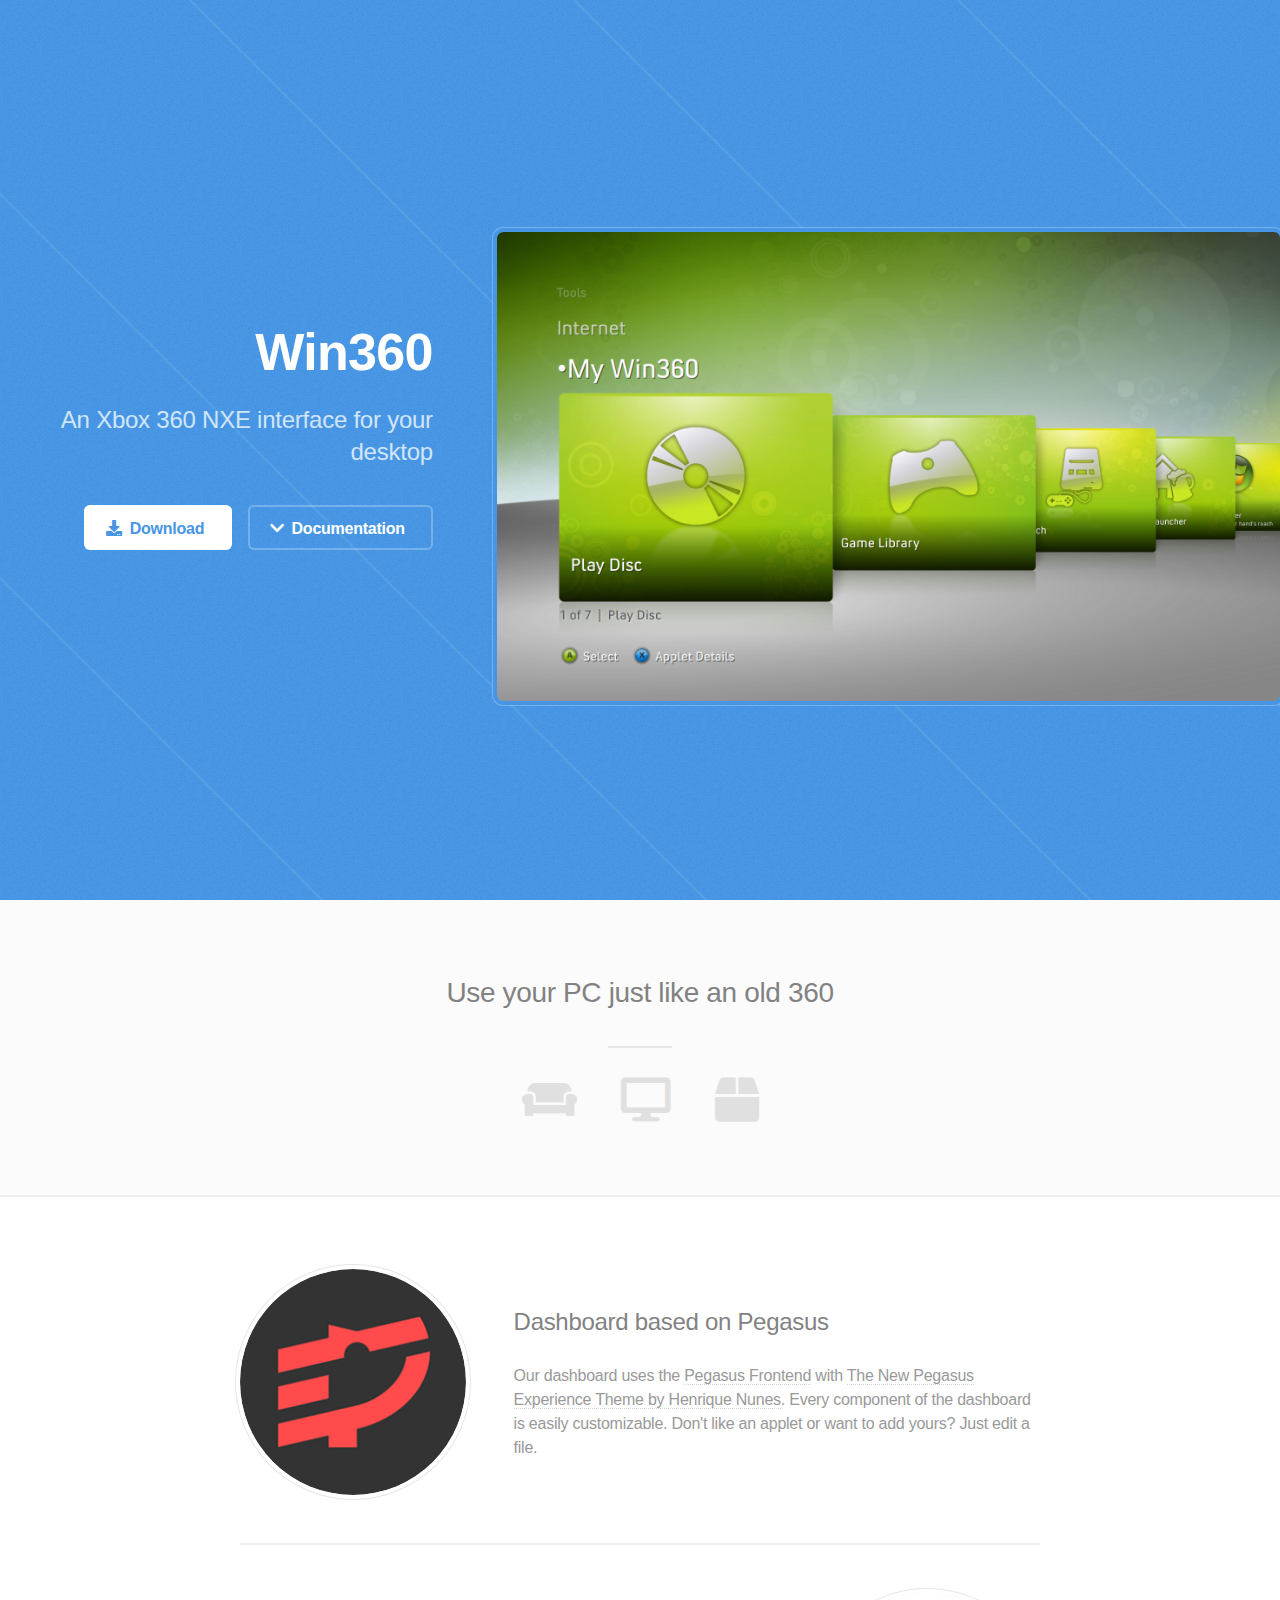
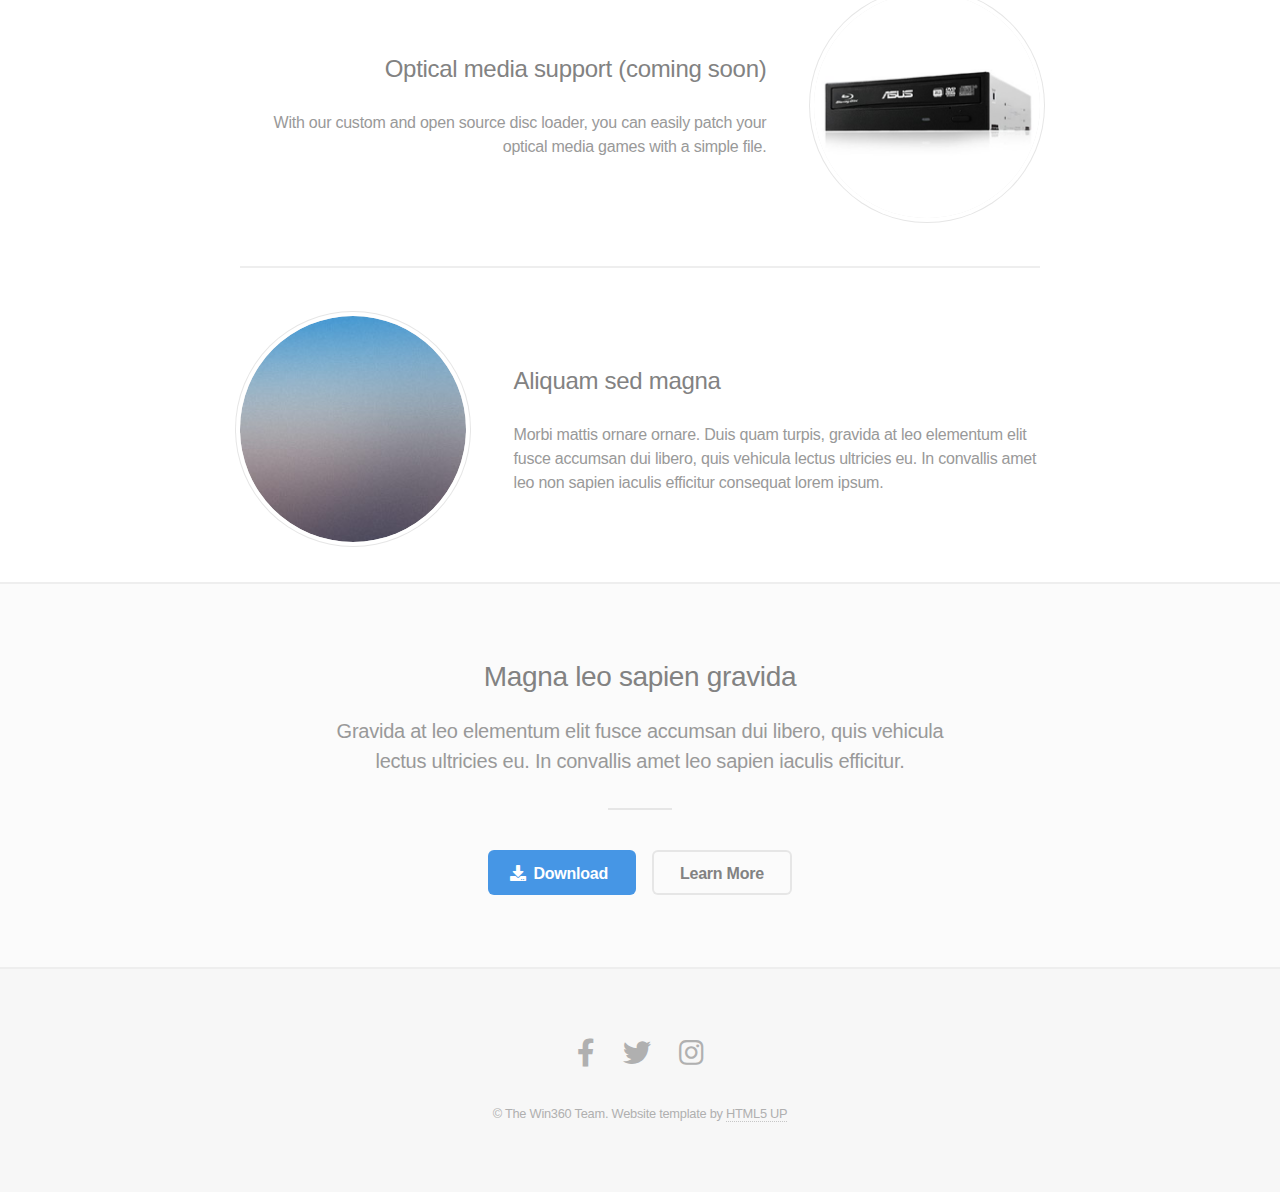
==== index.html @ 59a5fa30 "first mega-commit" ====
<!DOCTYPE HTML>
<!--
	Fractal by HTML5 UP
	html5up.net | @ajlkn
	Free for personal and commercial use under the CCA 3.0 license (html5up.net/license)
-->
<html>
	<head>
		<title>Win360</title>
		<meta charset="utf-8" />
		<meta name="viewport" content="width=device-width, initial-scale=1, user-scalable=no" />
		<link rel="stylesheet" href="assets/css/main.css" />
		<noscript><link rel="stylesheet" href="assets/css/noscript.css" /></noscript>
	</head>
	<body class="is-preload">

		<!-- Header -->
			<header id="header">
				<div class="content">
					<h1><a href="#">Win360</a></h1>
					<p>An Xbox 360 NXE interface for your desktop</p>
					<ul class="actions">
						<li><a href="#" class="button primary icon solid fa-download">Download</a></li>
						<li><a href="#one" class="button icon solid fa-chevron-down scrolly">Documentation</a></li>
					</ul>
				</div>
				<div class="image"><div class="inner"><img src="images/dash.png" alt="NXE Dashboard" height="469" /></div></div>
			</header>

		<!-- One -->
			<section id="one" class="wrapper style2 special">
				<header class="major">
					<h2>Use your PC just like an old 360</h2>
				</header>
				<ul class="icons major">
					<li><span class="icon solid fa-couch"><span class="label">On your living room</span></span></li>
					<li><span class="icon solid fa-desktop"><span class="label">On your desk setup</span></span></li>
					<li><span class="icon solid fa-box"><span class="label">On your projects</span></span></li>
				</ul>
			</section>

		<!-- Two -->
			<section id="two" class="wrapper">
				<div class="inner alt">
					<section class="spotlight">
						<div class="image"><img src="images/pegasus.png" alt="The Pegasus Frontend logo" /></div>
						<div class="content">
							<h3>Dashboard based on Pegasus</h3>
							<p>Our dashboard uses the <a href="https://pegasus-frontend.org/" target="_blank">Pegasus Frontend</a> with <a href="https://github.com/riquenunes/pegasus-theme-npe" target="_blank">The New Pegasus Experience Theme by Henrique Nunes</a>. Every component of the dashboard is easily customizable. Don't like an applet or want to add yours? Just edit a file.</p>
						</div>
					</section>
					<section class="spotlight">
						<div class="image"><img src="images/shit.png" alt="" /></div>
						<div class="content">
							<h3>Optical media support (coming soon)</h3>
							<p>With our custom and open source disc loader, you can easily patch your optical media games with a simple file.</p>
						</div>
					</section>
					<section class="spotlight">
						<div class="image"><img src="images/pic03.jpg" alt="" /></div>
						<div class="content">
							<h3>Aliquam sed magna</h3>
							<p>Morbi mattis ornare ornare. Duis quam turpis, gravida at leo elementum elit fusce accumsan dui libero, quis vehicula lectus ultricies eu. In convallis amet leo non sapien iaculis efficitur consequat lorem ipsum.</p>
						</div>
					</section>
					<!--
					<section class="special">
						<ul class="icons labeled">
							<li><span class="icon solid fa-camera-retro"><span class="label">Ipsum lorem accumsan</span></span></li>
							<li><span class="icon solid fa-sync"><span class="label">Sed vehicula elementum</span></span></li>
							<li><span class="icon solid fa-cloud"><span class="label">Elit fusce consequat</span></span></li>
							<li><span class="icon solid fa-code"><span class="label">Lorem nullam tempus</span></span></li>
							<li><span class="icon solid fa-desktop"><span class="label">Adipiscing amet sapien</span></span></li>
						</ul>
					</section>
					-->
				</div>
			</section>

		<!-- Three -->
			<section id="three" class="wrapper style2 special">
				<header class="major">
					<h2>Magna leo sapien gravida</h2>
					<p>Gravida at leo elementum elit fusce accumsan dui libero, quis vehicula<br />
					lectus ultricies eu. In convallis amet leo sapien iaculis efficitur.</p>
				</header>
				<ul class="actions special">
					<li><a href="#" class="button primary icon solid fa-download">Download</a></li>
					<li><a href="#" class="button">Learn More</a></li>
				</ul>
			</section>

		<!-- Four -->
		<!--
			<section id="four" class="wrapper">
				<div class="inner">

					<header class="major">
						<h2>Elements</h2>
					</header>

					<section>
						<h4>Text</h4>
						<p>This is <b>bold</b> and this is <strong>strong</strong>. This is <i>italic</i> and this is <em>emphasized</em>.
						This is <sup>superscript</sup> text and this is <sub>subscript</sub> text.
						This is <u>underlined</u> and this is code: <code>for (;;) { ... }</code>. Finally, <a href="#">this is a link</a>.</p>
						<hr />
						<header>
							<h4>Heading with a Subtitle</h4>
							<p>Lorem ipsum dolor sit amet nullam id egestas urna aliquam</p>
						</header>
						<p>Nunc lacinia ante nunc ac lobortis. Interdum adipiscing gravida odio porttitor sem non mi integer non faucibus ornare mi ut ante amet placerat aliquet. Volutpat eu sed ante lacinia sapien lorem accumsan varius montes viverra nibh in adipiscing blandit tempus accumsan.</p>
						<header>
							<h5>Heading with a Subtitle</h5>
							<p>Lorem ipsum dolor sit amet nullam id egestas urna aliquam</p>
						</header>
						<p>Nunc lacinia ante nunc ac lobortis. Interdum adipiscing gravida odio porttitor sem non mi integer non faucibus ornare mi ut ante amet placerat aliquet. Volutpat eu sed ante lacinia sapien lorem accumsan varius montes viverra nibh in adipiscing blandit tempus accumsan.</p>
						<hr />
						<h2>Heading Level 2</h2>
						<h3>Heading Level 3</h3>
						<h4>Heading Level 4</h4>
						<h5>Heading Level 5</h5>
						<h6>Heading Level 6</h6>
						<hr />
						<h5>Blockquote</h5>
						<blockquote>Fringilla nisl. Donec accumsan interdum nisi, quis tincidunt felis sagittis eget tempus euismod. Vestibulum ante ipsum primis in faucibus vestibulum. Blandit adipiscing eu felis iaculis volutpat ac adipiscing accumsan faucibus. Vestibulum ante ipsum primis in faucibus lorem ipsum dolor sit amet nullam adipiscing eu felis.</blockquote>
						<h5>Preformatted</h5>
						<pre><code>i = 0;

while (!deck.isInOrder()) {
  print 'Iteration ' + i;
  deck.shuffle();
  i++;
}

print 'It took ' + i + ' iterations to sort the deck.';</code></pre>
					</section>

					<section>
						<h4>Lists</h4>
						<div class="row">
							<div class="col-6 col-12-medium">
								<h5>Unordered</h5>
								<ul>
									<li>Dolor pulvinar etiam.</li>
									<li>Sagittis adipiscing.</li>
									<li>Felis enim feugiat.</li>
								</ul>
								<h5>Alternate</h5>
								<ul class="alt">
									<li>Dolor pulvinar etiam.</li>
									<li>Sagittis adipiscing.</li>
									<li>Felis enim feugiat.</li>
								</ul>
							</div>
							<div class="col-6 col-12-medium">
								<h5>Ordered</h5>
								<ol>
									<li>Dolor pulvinar etiam.</li>
									<li>Etiam vel felis viverra.</li>
									<li>Felis enim feugiat.</li>
									<li>Dolor pulvinar etiam.</li>
									<li>Etiam vel felis lorem.</li>
									<li>Felis enim et feugiat.</li>
								</ol>
								<h5>Icons</h5>
								<ul class="icons">
									<li><a href="#" class="icon brands fa-twitter"><span class="label">Twitter</span></a></li>
									<li><a href="#" class="icon brands fa-facebook-f"><span class="label">Facebook</span></a></li>
									<li><a href="#" class="icon brands fa-instagram"><span class="label">Instagram</span></a></li>
									<li><a href="#" class="icon brands fa-github"><span class="label">Github</span></a></li>
								</ul>
							</div>
						</div>
						<h5>Actions</h5>
						<div class="row">
							<div class="col-6 col-12-medium">
								<ul class="actions">
									<li><a href="#" class="button primary">Default</a></li>
									<li><a href="#" class="button">Default</a></li>
								</ul>
								<ul class="actions small">
									<li><a href="#" class="button primary small">Small</a></li>
									<li><a href="#" class="button small">Small</a></li>
								</ul>
								<ul class="actions stacked">
									<li><a href="#" class="button primary">Default</a></li>
									<li><a href="#" class="button">Default</a></li>
								</ul>
								<ul class="actions stacked">
									<li><a href="#" class="button primary small">Small</a></li>
									<li><a href="#" class="button small">Small</a></li>
								</ul>
							</div>
							<div class="col-6 col-12-medium">
								<ul class="actions stacked">
									<li><a href="#" class="button primary fit">Default</a></li>
									<li><a href="#" class="button fit">Default</a></li>
								</ul>
								<ul class="actions stacked">
									<li><a href="#" class="button primary small fit">Small</a></li>
									<li><a href="#" class="button small fit">Small</a></li>
								</ul>
							</div>
						</div>
					</section>

					<section>
						<h4>Table</h4>
						<h5>Default</h5>
						<div class="table-wrapper">
							<table>
								<thead>
									<tr>
										<th>Name</th>
										<th>Description</th>
										<th>Price</th>
									</tr>
								</thead>
								<tbody>
									<tr>
										<td>Item One</td>
										<td>Ante turpis integer aliquet porttitor.</td>
										<td>29.99</td>
									</tr>
									<tr>
										<td>Item Two</td>
										<td>Vis ac commodo adipiscing arcu aliquet.</td>
										<td>19.99</td>
									</tr>
									<tr>
										<td>Item Three</td>
										<td> Morbi faucibus arcu accumsan lorem.</td>
										<td>29.99</td>
									</tr>
									<tr>
										<td>Item Four</td>
										<td>Vitae integer tempus condimentum.</td>
										<td>19.99</td>
									</tr>
									<tr>
										<td>Item Five</td>
										<td>Ante turpis integer aliquet porttitor.</td>
										<td>29.99</td>
									</tr>
								</tbody>
								<tfoot>
									<tr>
										<td colspan="2"></td>
										<td>100.00</td>
									</tr>
								</tfoot>
							</table>
						</div>

						<h5>Alternate</h5>
						<div class="table-wrapper">
							<table class="alt">
								<thead>
									<tr>
										<th>Name</th>
										<th>Description</th>
										<th>Price</th>
									</tr>
								</thead>
								<tbody>
									<tr>
										<td>Item One</td>
										<td>Ante turpis integer aliquet porttitor.</td>
										<td>29.99</td>
									</tr>
									<tr>
										<td>Item Two</td>
										<td>Vis ac commodo adipiscing arcu aliquet.</td>
										<td>19.99</td>
									</tr>
									<tr>
										<td>Item Three</td>
										<td> Morbi faucibus arcu accumsan lorem.</td>
										<td>29.99</td>
									</tr>
									<tr>
										<td>Item Four</td>
										<td>Vitae integer tempus condimentum.</td>
										<td>19.99</td>
									</tr>
									<tr>
										<td>Item Five</td>
										<td>Ante turpis integer aliquet porttitor.</td>
										<td>29.99</td>
									</tr>
								</tbody>
								<tfoot>
									<tr>
										<td colspan="2"></td>
										<td>100.00</td>
									</tr>
								</tfoot>
							</table>
						</div>
					</section>

					<section>
						<h4>Buttons</h4>
						<ul class="actions">
							<li><a href="#" class="button primary">Primary</a></li>
							<li><a href="#" class="button">Default</a></li>
						</ul>
						<ul class="actions">
							<li><a href="#" class="button large">Large</a></li>
							<li><a href="#" class="button">Default</a></li>
							<li><a href="#" class="button small">Small</a></li>
						</ul>
						<ul class="actions fit">
							<li><a href="#" class="button fit">Fit</a></li>
							<li><a href="#" class="button primary fit">Fit</a></li>
							<li><a href="#" class="button fit">Fit</a></li>
						</ul>
						<ul class="actions fit small">
							<li><a href="#" class="button primary fit small">Fit + Small</a></li>
							<li><a href="#" class="button fit small">Fit + Small</a></li>
							<li><a href="#" class="button primary fit small">Fit + Small</a></li>
						</ul>
						<ul class="actions">
							<li><a href="#" class="button primary icon solid fa-download">Icon</a></li>
							<li><a href="#" class="button icon solid fa-download">Icon</a></li>
						</ul>
						<ul class="actions">
							<li><span class="button primary disabled">Disabled</span></li>
							<li><span class="button disabled">Disabled</span></li>
						</ul>
					</section>

					<section>
						<h4>Form</h4>
						<form method="post" action="#">
							<div class="row gtr-uniform">
								<div class="col-6 col-12-xsmall">
									<input type="text" name="demo-name" id="demo-name" value="" placeholder="Name" />
								</div>
								<div class="col-6 col-12-xsmall">
									<input type="email" name="demo-email" id="demo-email" value="" placeholder="Email" />
								</div>
								<div class="col-12">
									<select name="demo-category" id="demo-category">
										<option value="">- Category -</option>
										<option value="1">Manufacturing</option>
										<option value="1">Shipping</option>
										<option value="1">Administration</option>
										<option value="1">Human Resources</option>
									</select>
								</div>
								<div class="col-4 col-12-small">
									<input type="radio" id="demo-priority-low" name="demo-priority" checked>
									<label for="demo-priority-low">Low</label>
								</div>
								<div class="col-4 col-12-small">
									<input type="radio" id="demo-priority-normal" name="demo-priority">
									<label for="demo-priority-normal">Normal</label>
								</div>
								<div class="col-4 col-12-small">
									<input type="radio" id="demo-priority-high" name="demo-priority">
									<label for="demo-priority-high">High</label>
								</div>
								<div class="col-6 col-12-small">
									<input type="checkbox" id="demo-copy" name="demo-copy">
									<label for="demo-copy">Email me a copy</label>
								</div>
								<div class="col-6 col-12-small">
									<input type="checkbox" id="demo-human" name="demo-human" checked>
									<label for="demo-human">Not a robot</label>
								</div>
								<div class="col-12">
									<textarea name="demo-message" id="demo-message" placeholder="Enter your message" rows="6"></textarea>
								</div>
								<div class="col-12">
									<ul class="actions">
										<li><input type="submit" value="Send Message" class="primary" /></li>
										<li><input type="reset" value="Reset" /></li>
									</ul>
								</div>
							</div>
						</form>
					</section>

					<section>
						<h4>Image</h4>
						<h5>Fit</h5>
						<div class="box alt">
							<div class="row gtr-uniform">
								<div class="col-12"><span class="image fit"><img src="images/pic04.jpg" alt="" /></span></div>
								<div class="col-4"><span class="image fit"><img src="images/pic01.jpg" alt="" /></span></div>
								<div class="col-4"><span class="image fit"><img src="images/pic02.jpg" alt="" /></span></div>
								<div class="col-4"><span class="image fit"><img src="images/pic03.jpg" alt="" /></span></div>
								<div class="col-4"><span class="image fit"><img src="images/pic02.jpg" alt="" /></span></div>
								<div class="col-4"><span class="image fit"><img src="images/pic03.jpg" alt="" /></span></div>
								<div class="col-4"><span class="image fit"><img src="images/pic01.jpg" alt="" /></span></div>
								<div class="col-4"><span class="image fit"><img src="images/pic03.jpg" alt="" /></span></div>
								<div class="col-4"><span class="image fit"><img src="images/pic01.jpg" alt="" /></span></div>
								<div class="col-4"><span class="image fit"><img src="images/pic02.jpg" alt="" /></span></div>
							</div>
						</div>
						<h5>Left &amp; Right</h5>
						<p><span class="image left"><img src="images/pic05.jpg" alt="" /></span>Fringilla nisl. Donec accumsan interdum nisi, quis tincidunt felis sagittis eget. tempus euismod. Vestibulum ante ipsum primis in faucibus vestibulum. Blandit adipiscing eu felis iaculis volutpat ac adipiscing accumsan eu faucibus. Integer ac pellentesque praesent tincidunt felis sagittis eget. tempus euismod. Vestibulum ante ipsum primis in faucibus vestibulum. Blandit adipiscing eu felis iaculis volutpat ac adipiscing accumsan eu faucibus. Integer ac pellentesque praesent. Donec accumsan interdum nisi, quis tincidunt felis sagittis eget. tempus euismod. Vestibulum ante ipsum primis in faucibus vestibulum. Blandit adipiscing eu felis iaculis volutpat ac adipiscing accumsan eu faucibus. Integer ac pellentesque praesent tincidunt felis sagittis eget. tempus euismod. Vestibulum ante ipsum primis in faucibus vestibulum. Blandit adipiscing eu felis iaculis volutpat ac adipiscing accumsan eu faucibus. Integer ac pellentesque praesent. Blandit adipiscing eu felis iaculis volutpat ac adipiscing accumsan eu faucibus. Integer ac pellentesque praesent tincidunt felis sagittis eget. tempus euismod. Vestibulum ante ipsum primis in faucibus vestibulum. Blandit adipiscing eu felis iaculis volutpat ac adipiscing accumsan eu faucibus. Integer ac pellentesque praesent.</p>
						<p><span class="image right"><img src="images/pic05.jpg" alt="" /></span>Fringilla nisl. Donec accumsan interdum nisi, quis tincidunt felis sagittis eget. tempus euismod. Vestibulum ante ipsum primis in faucibus vestibulum. Blandit adipiscing eu felis iaculis volutpat ac adipiscing accumsan eu faucibus. Integer ac pellentesque praesent tincidunt felis sagittis eget. tempus euismod. Vestibulum ante ipsum primis in faucibus vestibulum. Blandit adipiscing eu felis iaculis volutpat ac adipiscing accumsan eu faucibus. Integer ac pellentesque praesent. Donec accumsan interdum nisi, quis tincidunt felis sagittis eget. tempus euismod. Vestibulum ante ipsum primis in faucibus vestibulum. Blandit adipiscing eu felis iaculis volutpat ac adipiscing accumsan eu faucibus. Integer ac pellentesque praesent tincidunt felis sagittis eget. tempus euismod. Vestibulum ante ipsum primis in faucibus vestibulum. Blandit adipiscing eu felis iaculis volutpat ac adipiscing accumsan eu faucibus. Integer ac pellentesque praesent. Blandit adipiscing eu felis iaculis volutpat ac adipiscing accumsan eu faucibus. Integer ac pellentesque praesent tincidunt felis sagittis eget. tempus euismod. Vestibulum ante ipsum primis in faucibus vestibulum. Blandit adipiscing eu felis iaculis volutpat ac adipiscing accumsan eu faucibus. Integer ac pellentesque praesent.</p>
					</section>

				</div>
			</section>
		-->

		<!-- Footer -->
			<footer id="footer">
				<ul class="icons">
					<li><a href="#" class="icon brands fa-facebook-f"><span class="label">Facebook</span></a></li>
					<li><a href="#" class="icon brands fa-twitter"><span class="label">Twitter</span></a></li>
					<li><a href="#" class="icon brands fa-instagram"><span class="label">Instagram</span></a></li>
				</ul>
				<p class="copyright">&copy; The Win360 Team. Website template by <a href="http://html5up.net">HTML5 UP</a></p>
			</footer>

		<!-- Scripts -->
			<script src="assets/js/jquery.min.js"></script>
			<script src="assets/js/jquery.scrolly.min.js"></script>
			<script src="assets/js/browser.min.js"></script>
			<script src="assets/js/breakpoints.min.js"></script>
			<script src="assets/js/util.js"></script>
			<script src="assets/js/main.js"></script>

	</body>
</html>
---- assets/css/main.css ----
@import url(fontawesome-all.min.css);

/*
	Fractal by HTML5 UP
	html5up.net | @ajlkn
	Free for personal and commercial use under the CCA 3.0 license (html5up.net/license)
*/

html, body, div, span, applet, object,
iframe, h1, h2, h3, h4, h5, h6, p, blockquote,
pre, a, abbr, acronym, address, big, cite,
code, del, dfn, em, img, ins, kbd, q, s, samp,
small, strike, strong, sub, sup, tt, var, b,
u, i, center, dl, dt, dd, ol, ul, li, fieldset,
form, label, legend, table, caption, tbody,
tfoot, thead, tr, th, td, article, aside,
canvas, details, embed, figure, figcaption,
footer, header, hgroup, menu, nav, output, ruby,
section, summary, time, mark, audio, video {
	margin: 0;
	padding: 0;
	border: 0;
	font-size: 100%;
	font: inherit;
	vertical-align: baseline;}

article, aside, details, figcaption, figure,
footer, header, hgroup, menu, nav, section {
	display: block;}

body {
	line-height: 1;
}

ol, ul {
	list-style: none;
}

blockquote, q {
	quotes: none;
}

	blockquote:before, blockquote:after, q:before, q:after {
		content: '';
		content: none;
	}

table {
	border-collapse: collapse;
	border-spacing: 0;
}

body {
	-webkit-text-size-adjust: none;
}

mark {
	background-color: transparent;
	color: inherit;
}

input::-moz-focus-inner {
	border: 0;
	padding: 0;
}

input, select, textarea {
	-moz-appearance: none;
	-webkit-appearance: none;
	-ms-appearance: none;
	appearance: none;
}

/* Basic */

	@-ms-viewport {
		width: device-width;
	}

	body {
		-ms-overflow-style: scrollbar;
	}

	@media screen and (max-width: 360px) {

		html, body {
			min-width: 320px;
		}

	}

	html {
		box-sizing: border-box;
	}

	*, *:before, *:after {
		box-sizing: inherit;
	}

	body {
		background: #ffffff;
	}

		body.is-preload *, body.is-preload *:before, body.is-preload *:after {
			-moz-animation: none !important;
			-webkit-animation: none !important;
			-ms-animation: none !important;
			animation: none !important;
			-moz-transition: none !important;
			-webkit-transition: none !important;
			-ms-transition: none !important;
			transition: none !important;
		}

/* Type */

	body {
		color: #999999;
	}

	html, input, select, textarea {
		font-size: 16pt;
	}

		@media screen and (max-width: 1680px) {

			html, input, select, textarea {
				font-size: 13pt;
			}

		}

		@media screen and (max-width: 1280px) {

			html, input, select, textarea {
				font-size: 12pt;
			}

		}

		@media screen and (max-width: 360px) {

			html, input, select, textarea {
				font-size: 11pt;
			}

		}

	body, input, select, textarea {
		font-family: Arial, Helvetica, sans-serif;
		font-weight: normal;
		line-height: 1.5em;
		letter-spacing: -0.015em;
	}

	a {
		-moz-transition: color 0.2s ease-in-out, border-bottom-color 0.2s ease-in-out;
		-webkit-transition: color 0.2s ease-in-out, border-bottom-color 0.2s ease-in-out;
		-ms-transition: color 0.2s ease-in-out, border-bottom-color 0.2s ease-in-out;
		transition: color 0.2s ease-in-out, border-bottom-color 0.2s ease-in-out;
		text-decoration: none;
		border-bottom: dotted 1px;
	}

		a:hover {
			border-bottom-color: transparent !important;
		}

	strong, b {
		font-weight: bold;
	}

	em, i {
		font-style: italic;
	}

	p {
		margin: 0 0 2em 0;
	}

	h1, h2, h3, h4, h5, h6 {
		font-weight: normal;
		line-height: 1em;
		margin: 0 0 1em 0;
		letter-spacing: -0.0125em;
	}

		h1 a, h2 a, h3 a, h4 a, h5 a, h6 a {
			color: inherit;
			text-decoration: none;
			border-bottom: none;
		}

		@media screen and (max-width: 980px) {

			h1 br, h2 br, h3 br, h4 br, h5 br, h6 br {
				display: none;
			}

		}

	h2 {
		font-size: 1.75em;
		line-height: 1.5em;
	}

	h3 {
		font-size: 1.5em;
		line-height: 1.5em;
	}

	h4 {
		font-size: 1.1em;
		line-height: 1.5em;
	}

	h5 {
		font-size: 0.9em;
		line-height: 1.5em;
	}

	h6 {
		font-size: 0.7em;
		line-height: 1.5em;
	}

	@media screen and (max-width: 736px) {

		h2 {
			font-size: 1.25em;
		}

		h3 {
			font-size: 1.2em;
		}

		h4 {
			font-size: 1em;
		}

	}

	sub {
		font-size: 0.8em;
		position: relative;
		top: 0.5em;
	}

	sup {
		font-size: 0.8em;
		position: relative;
		top: -0.5em;
	}

	blockquote {
		border-left-style: solid;
		border-left-width: 4px;
		font-style: italic;
		margin: 0 0 2em 0;
		padding: 0.5em 0 0.5em 2em;
	}

	code {
		border-radius: 6px;
		border-style: solid;
		border-width: 1px;
		font-family: "Courier New", monospace;
		font-size: 0.9em;
		margin: 0 0.25em;
		padding: 0.25em 0.65em;
	}

	pre {
		-webkit-overflow-scrolling: touch;
		font-family: "Courier New", monospace;
		font-size: 0.9em;
		margin: 0 0 2em 0;
	}

		pre code {
			display: block;
			line-height: 1.75em;
			padding: 1em 1.5em;
			overflow-x: auto;
		}

	hr {
		border: 0;
		border-bottom-style: solid;
		border-bottom-width: 1px;
		margin: 2em 0;
	}

		hr.major {
			margin: 3em 0;
		}

	.align-left {
		text-align: left;
	}

	.align-center {
		text-align: center;
	}

	.align-right {
		text-align: right;
	}

	input, select, textarea {
		color: #999999;
	}

	a {
		color: inherit;
		border-bottom-color: #d6d6d6;
	}

		a:hover {
			color: #4696e5;
		}

	strong, b {
		color: #828282;
	}

	h1, h2, h3, h4, h5, h6 {
		color: #828282;
	}

	blockquote {
		border-left-color: #e6e6e6;
	}

	code {
		background: rgba(144, 144, 144, 0.075);
		border-color: #e6e6e6;
	}

	hr {
		border-bottom-color: #e6e6e6;
	}

/* Row */

	.row {
		display: flex;
		flex-wrap: wrap;
		box-sizing: border-box;
		align-items: stretch;
	}

		.row > * {
			box-sizing: border-box;
		}

		.row.gtr-uniform > * > :last-child {
			margin-bottom: 0;
		}

		.row.aln-left {
			justify-content: flex-start;
		}

		.row.aln-center {
			justify-content: center;
		}

		.row.aln-right {
			justify-content: flex-end;
		}

		.row.aln-top {
			align-items: flex-start;
		}

		.row.aln-middle {
			align-items: center;
		}

		.row.aln-bottom {
			align-items: flex-end;
		}

		.row > .imp {
			order: -1;
		}

		.row > .col-1 {
			width: 8.33333%;
		}

		.row > .off-1 {
			margin-left: 8.33333%;
		}

		.row > .col-2 {
			width: 16.66667%;
		}

		.row > .off-2 {
			margin-left: 16.66667%;
		}

		.row > .col-3 {
			width: 25%;
		}

		.row > .off-3 {
			margin-left: 25%;
		}

		.row > .col-4 {
			width: 33.33333%;
		}

		.row > .off-4 {
			margin-left: 33.33333%;
		}

		.row > .col-5 {
			width: 41.66667%;
		}

		.row > .off-5 {
			margin-left: 41.66667%;
		}

		.row > .col-6 {
			width: 50%;
		}

		.row > .off-6 {
			margin-left: 50%;
		}

		.row > .col-7 {
			width: 58.33333%;
		}

		.row > .off-7 {
			margin-left: 58.33333%;
		}

		.row > .col-8 {
			width: 66.66667%;
		}

		.row > .off-8 {
			margin-left: 66.66667%;
		}

		.row > .col-9 {
			width: 75%;
		}

		.row > .off-9 {
			margin-left: 75%;
		}

		.row > .col-10 {
			width: 83.33333%;
		}

		.row > .off-10 {
			margin-left: 83.33333%;
		}

		.row > .col-11 {
			width: 91.66667%;
		}

		.row > .off-11 {
			margin-left: 91.66667%;
		}

		.row > .col-12 {
			width: 100%;
		}

		.row > .off-12 {
			margin-left: 100%;
		}

		.row.gtr-0 {
			margin-top: 0;
			margin-left: 0em;
		}

			.row.gtr-0 > * {
				padding: 0 0 0 0em;
			}

			.row.gtr-0.gtr-uniform {
				margin-top: 0em;
			}

				.row.gtr-0.gtr-uniform > * {
					padding-top: 0em;
				}

		.row.gtr-25 {
			margin-top: 0;
			margin-left: -0.375em;
		}

			.row.gtr-25 > * {
				padding: 0 0 0 0.375em;
			}

			.row.gtr-25.gtr-uniform {
				margin-top: -0.375em;
			}

				.row.gtr-25.gtr-uniform > * {
					padding-top: 0.375em;
				}

		.row.gtr-50 {
			margin-top: 0;
			margin-left: -0.75em;
		}

			.row.gtr-50 > * {
				padding: 0 0 0 0.75em;
			}

			.row.gtr-50.gtr-uniform {
				margin-top: -0.75em;
			}

				.row.gtr-50.gtr-uniform > * {
					padding-top: 0.75em;
				}

		.row {
			margin-top: 0;
			margin-left: -1.5em;
		}

			.row > * {
				padding: 0 0 0 1.5em;
			}

			.row.gtr-uniform {
				margin-top: -1.5em;
			}

				.row.gtr-uniform > * {
					padding-top: 1.5em;
				}

		.row.gtr-150 {
			margin-top: 0;
			margin-left: -2.25em;
		}

			.row.gtr-150 > * {
				padding: 0 0 0 2.25em;
			}

			.row.gtr-150.gtr-uniform {
				margin-top: -2.25em;
			}

				.row.gtr-150.gtr-uniform > * {
					padding-top: 2.25em;
				}

		.row.gtr-200 {
			margin-top: 0;
			margin-left: -3em;
		}

			.row.gtr-200 > * {
				padding: 0 0 0 3em;
			}

			.row.gtr-200.gtr-uniform {
				margin-top: -3em;
			}

				.row.gtr-200.gtr-uniform > * {
					padding-top: 3em;
				}

		@media screen and (max-width: 1680px) {

			.row {
				display: flex;
				flex-wrap: wrap;
				box-sizing: border-box;
				align-items: stretch;
			}

				.row > * {
					box-sizing: border-box;
				}

				.row.gtr-uniform > * > :last-child {
					margin-bottom: 0;
				}

				.row.aln-left {
					justify-content: flex-start;
				}

				.row.aln-center {
					justify-content: center;
				}

				.row.aln-right {
					justify-content: flex-end;
				}

				.row.aln-top {
					align-items: flex-start;
				}

				.row.aln-middle {
					align-items: center;
				}

				.row.aln-bottom {
					align-items: flex-end;
				}

				.row > .imp-xlarge {
					order: -1;
				}

				.row > .col-1-xlarge {
					width: 8.33333%;
				}

				.row > .off-1-xlarge {
					margin-left: 8.33333%;
				}

				.row > .col-2-xlarge {
					width: 16.66667%;
				}

				.row > .off-2-xlarge {
					margin-left: 16.66667%;
				}

				.row > .col-3-xlarge {
					width: 25%;
				}

				.row > .off-3-xlarge {
					margin-left: 25%;
				}

				.row > .col-4-xlarge {
					width: 33.33333%;
				}

				.row > .off-4-xlarge {
					margin-left: 33.33333%;
				}

				.row > .col-5-xlarge {
					width: 41.66667%;
				}

				.row > .off-5-xlarge {
					margin-left: 41.66667%;
				}

				.row > .col-6-xlarge {
					width: 50%;
				}

				.row > .off-6-xlarge {
					margin-left: 50%;
				}

				.row > .col-7-xlarge {
					width: 58.33333%;
				}

				.row > .off-7-xlarge {
					margin-left: 58.33333%;
				}

				.row > .col-8-xlarge {
					width: 66.66667%;
				}

				.row > .off-8-xlarge {
					margin-left: 66.66667%;
				}

				.row > .col-9-xlarge {
					width: 75%;
				}

				.row > .off-9-xlarge {
					margin-left: 75%;
				}

				.row > .col-10-xlarge {
					width: 83.33333%;
				}

				.row > .off-10-xlarge {
					margin-left: 83.33333%;
				}

				.row > .col-11-xlarge {
					width: 91.66667%;
				}

				.row > .off-11-xlarge {
					margin-left: 91.66667%;
				}

				.row > .col-12-xlarge {
					width: 100%;
				}

				.row > .off-12-xlarge {
					margin-left: 100%;
				}

				.row.gtr-0 {
					margin-top: 0;
					margin-left: 0em;
				}

					.row.gtr-0 > * {
						padding: 0 0 0 0em;
					}

					.row.gtr-0.gtr-uniform {
						margin-top: 0em;
					}

						.row.gtr-0.gtr-uniform > * {
							padding-top: 0em;
						}

				.row.gtr-25 {
					margin-top: 0;
					margin-left: -0.375em;
				}

					.row.gtr-25 > * {
						padding: 0 0 0 0.375em;
					}

					.row.gtr-25.gtr-uniform {
						margin-top: -0.375em;
					}

						.row.gtr-25.gtr-uniform > * {
							padding-top: 0.375em;
						}

				.row.gtr-50 {
					margin-top: 0;
					margin-left: -0.75em;
				}

					.row.gtr-50 > * {
						padding: 0 0 0 0.75em;
					}

					.row.gtr-50.gtr-uniform {
						margin-top: -0.75em;
					}

						.row.gtr-50.gtr-uniform > * {
							padding-top: 0.75em;
						}

				.row {
					margin-top: 0;
					margin-left: -1.5em;
				}

					.row > * {
						padding: 0 0 0 1.5em;
					}

					.row.gtr-uniform {
						margin-top: -1.5em;
					}

						.row.gtr-uniform > * {
							padding-top: 1.5em;
						}

				.row.gtr-150 {
					margin-top: 0;
					margin-left: -2.25em;
				}

					.row.gtr-150 > * {
						padding: 0 0 0 2.25em;
					}

					.row.gtr-150.gtr-uniform {
						margin-top: -2.25em;
					}

						.row.gtr-150.gtr-uniform > * {
							padding-top: 2.25em;
						}

				.row.gtr-200 {
					margin-top: 0;
					margin-left: -3em;
				}

					.row.gtr-200 > * {
						padding: 0 0 0 3em;
					}

					.row.gtr-200.gtr-uniform {
						margin-top: -3em;
					}

						.row.gtr-200.gtr-uniform > * {
							padding-top: 3em;
						}

		}

		@media screen and (max-width: 1280px) {

			.row {
				display: flex;
				flex-wrap: wrap;
				box-sizing: border-box;
				align-items: stretch;
			}

				.row > * {
					box-sizing: border-box;
				}

				.row.gtr-uniform > * > :last-child {
					margin-bottom: 0;
				}

				.row.aln-left {
					justify-content: flex-start;
				}

				.row.aln-center {
					justify-content: center;
				}

				.row.aln-right {
					justify-content: flex-end;
				}

				.row.aln-top {
					align-items: flex-start;
				}

				.row.aln-middle {
					align-items: center;
				}

				.row.aln-bottom {
					align-items: flex-end;
				}

				.row > .imp-large {
					order: -1;
				}

				.row > .col-1-large {
					width: 8.33333%;
				}

				.row > .off-1-large {
					margin-left: 8.33333%;
				}

				.row > .col-2-large {
					width: 16.66667%;
				}

				.row > .off-2-large {
					margin-left: 16.66667%;
				}

				.row > .col-3-large {
					width: 25%;
				}

				.row > .off-3-large {
					margin-left: 25%;
				}

				.row > .col-4-large {
					width: 33.33333%;
				}

				.row > .off-4-large {
					margin-left: 33.33333%;
				}

				.row > .col-5-large {
					width: 41.66667%;
				}

				.row > .off-5-large {
					margin-left: 41.66667%;
				}

				.row > .col-6-large {
					width: 50%;
				}

				.row > .off-6-large {
					margin-left: 50%;
				}

				.row > .col-7-large {
					width: 58.33333%;
				}

				.row > .off-7-large {
					margin-left: 58.33333%;
				}

				.row > .col-8-large {
					width: 66.66667%;
				}

				.row > .off-8-large {
					margin-left: 66.66667%;
				}

				.row > .col-9-large {
					width: 75%;
				}

				.row > .off-9-large {
					margin-left: 75%;
				}

				.row > .col-10-large {
					width: 83.33333%;
				}

				.row > .off-10-large {
					margin-left: 83.33333%;
				}

				.row > .col-11-large {
					width: 91.66667%;
				}

				.row > .off-11-large {
					margin-left: 91.66667%;
				}

				.row > .col-12-large {
					width: 100%;
				}

				.row > .off-12-large {
					margin-left: 100%;
				}

				.row.gtr-0 {
					margin-top: 0;
					margin-left: 0em;
				}

					.row.gtr-0 > * {
						padding: 0 0 0 0em;
					}

					.row.gtr-0.gtr-uniform {
						margin-top: 0em;
					}

						.row.gtr-0.gtr-uniform > * {
							padding-top: 0em;
						}

				.row.gtr-25 {
					margin-top: 0;
					margin-left: -0.375em;
				}

					.row.gtr-25 > * {
						padding: 0 0 0 0.375em;
					}

					.row.gtr-25.gtr-uniform {
						margin-top: -0.375em;
					}

						.row.gtr-25.gtr-uniform > * {
							padding-top: 0.375em;
						}

				.row.gtr-50 {
					margin-top: 0;
					margin-left: -0.75em;
				}

					.row.gtr-50 > * {
						padding: 0 0 0 0.75em;
					}

					.row.gtr-50.gtr-uniform {
						margin-top: -0.75em;
					}

						.row.gtr-50.gtr-uniform > * {
							padding-top: 0.75em;
						}

				.row {
					margin-top: 0;
					margin-left: -1.5em;
				}

					.row > * {
						padding: 0 0 0 1.5em;
					}

					.row.gtr-uniform {
						margin-top: -1.5em;
					}

						.row.gtr-uniform > * {
							padding-top: 1.5em;
						}

				.row.gtr-150 {
					margin-top: 0;
					margin-left: -2.25em;
				}

					.row.gtr-150 > * {
						padding: 0 0 0 2.25em;
					}

					.row.gtr-150.gtr-uniform {
						margin-top: -2.25em;
					}

						.row.gtr-150.gtr-uniform > * {
							padding-top: 2.25em;
						}

				.row.gtr-200 {
					margin-top: 0;
					margin-left: -3em;
				}

					.row.gtr-200 > * {
						padding: 0 0 0 3em;
					}

					.row.gtr-200.gtr-uniform {
						margin-top: -3em;
					}

						.row.gtr-200.gtr-uniform > * {
							padding-top: 3em;
						}

		}

		@media screen and (max-width: 980px) {

			.row {
				display: flex;
				flex-wrap: wrap;
				box-sizing: border-box;
				align-items: stretch;
			}

				.row > * {
					box-sizing: border-box;
				}

				.row.gtr-uniform > * > :last-child {
					margin-bottom: 0;
				}

				.row.aln-left {
					justify-content: flex-start;
				}

				.row.aln-center {
					justify-content: center;
				}

				.row.aln-right {
					justify-content: flex-end;
				}

				.row.aln-top {
					align-items: flex-start;
				}

				.row.aln-middle {
					align-items: center;
				}

				.row.aln-bottom {
					align-items: flex-end;
				}

				.row > .imp-medium {
					order: -1;
				}

				.row > .col-1-medium {
					width: 8.33333%;
				}

				.row > .off-1-medium {
					margin-left: 8.33333%;
				}

				.row > .col-2-medium {
					width: 16.66667%;
				}

				.row > .off-2-medium {
					margin-left: 16.66667%;
				}

				.row > .col-3-medium {
					width: 25%;
				}

				.row > .off-3-medium {
					margin-left: 25%;
				}

				.row > .col-4-medium {
					width: 33.33333%;
				}

				.row > .off-4-medium {
					margin-left: 33.33333%;
				}

				.row > .col-5-medium {
					width: 41.66667%;
				}

				.row > .off-5-medium {
					margin-left: 41.66667%;
				}

				.row > .col-6-medium {
					width: 50%;
				}

				.row > .off-6-medium {
					margin-left: 50%;
				}

				.row > .col-7-medium {
					width: 58.33333%;
				}

				.row > .off-7-medium {
					margin-left: 58.33333%;
				}

				.row > .col-8-medium {
					width: 66.66667%;
				}

				.row > .off-8-medium {
					margin-left: 66.66667%;
				}

				.row > .col-9-medium {
					width: 75%;
				}

				.row > .off-9-medium {
					margin-left: 75%;
				}

				.row > .col-10-medium {
					width: 83.33333%;
				}

				.row > .off-10-medium {
					margin-left: 83.33333%;
				}

				.row > .col-11-medium {
					width: 91.66667%;
				}

				.row > .off-11-medium {
					margin-left: 91.66667%;
				}

				.row > .col-12-medium {
					width: 100%;
				}

				.row > .off-12-medium {
					margin-left: 100%;
				}

				.row.gtr-0 {
					margin-top: 0;
					margin-left: 0em;
				}

					.row.gtr-0 > * {
						padding: 0 0 0 0em;
					}

					.row.gtr-0.gtr-uniform {
						margin-top: 0em;
					}

						.row.gtr-0.gtr-uniform > * {
							padding-top: 0em;
						}

				.row.gtr-25 {
					margin-top: 0;
					margin-left: -0.375em;
				}

					.row.gtr-25 > * {
						padding: 0 0 0 0.375em;
					}

					.row.gtr-25.gtr-uniform {
						margin-top: -0.375em;
					}

						.row.gtr-25.gtr-uniform > * {
							padding-top: 0.375em;
						}

				.row.gtr-50 {
					margin-top: 0;
					margin-left: -0.75em;
				}

					.row.gtr-50 > * {
						padding: 0 0 0 0.75em;
					}

					.row.gtr-50.gtr-uniform {
						margin-top: -0.75em;
					}

						.row.gtr-50.gtr-uniform > * {
							padding-top: 0.75em;
						}

				.row {
					margin-top: 0;
					margin-left: -1.5em;
				}

					.row > * {
						padding: 0 0 0 1.5em;
					}

					.row.gtr-uniform {
						margin-top: -1.5em;
					}

						.row.gtr-uniform > * {
							padding-top: 1.5em;
						}

				.row.gtr-150 {
					margin-top: 0;
					margin-left: -2.25em;
				}

					.row.gtr-150 > * {
						padding: 0 0 0 2.25em;
					}

					.row.gtr-150.gtr-uniform {
						margin-top: -2.25em;
					}

						.row.gtr-150.gtr-uniform > * {
							padding-top: 2.25em;
						}

				.row.gtr-200 {
					margin-top: 0;
					margin-left: -3em;
				}

					.row.gtr-200 > * {
						padding: 0 0 0 3em;
					}

					.row.gtr-200.gtr-uniform {
						margin-top: -3em;
					}

						.row.gtr-200.gtr-uniform > * {
							padding-top: 3em;
						}

		}

		@media screen and (max-width: 736px) {

			.row {
				display: flex;
				flex-wrap: wrap;
				box-sizing: border-box;
				align-items: stretch;
			}

				.row > * {
					box-sizing: border-box;
				}

				.row.gtr-uniform > * > :last-child {
					margin-bottom: 0;
				}

				.row.aln-left {
					justify-content: flex-start;
				}

				.row.aln-center {
					justify-content: center;
				}

				.row.aln-right {
					justify-content: flex-end;
				}

				.row.aln-top {
					align-items: flex-start;
				}

				.row.aln-middle {
					align-items: center;
				}

				.row.aln-bottom {
					align-items: flex-end;
				}

				.row > .imp-small {
					order: -1;
				}

				.row > .col-1-small {
					width: 8.33333%;
				}

				.row > .off-1-small {
					margin-left: 8.33333%;
				}

				.row > .col-2-small {
					width: 16.66667%;
				}

				.row > .off-2-small {
					margin-left: 16.66667%;
				}

				.row > .col-3-small {
					width: 25%;
				}

				.row > .off-3-small {
					margin-left: 25%;
				}

				.row > .col-4-small {
					width: 33.33333%;
				}

				.row > .off-4-small {
					margin-left: 33.33333%;
				}

				.row > .col-5-small {
					width: 41.66667%;
				}

				.row > .off-5-small {
					margin-left: 41.66667%;
				}

				.row > .col-6-small {
					width: 50%;
				}

				.row > .off-6-small {
					margin-left: 50%;
				}

				.row > .col-7-small {
					width: 58.33333%;
				}

				.row > .off-7-small {
					margin-left: 58.33333%;
				}

				.row > .col-8-small {
					width: 66.66667%;
				}

				.row > .off-8-small {
					margin-left: 66.66667%;
				}

				.row > .col-9-small {
					width: 75%;
				}

				.row > .off-9-small {
					margin-left: 75%;
				}

				.row > .col-10-small {
					width: 83.33333%;
				}

				.row > .off-10-small {
					margin-left: 83.33333%;
				}

				.row > .col-11-small {
					width: 91.66667%;
				}

				.row > .off-11-small {
					margin-left: 91.66667%;
				}

				.row > .col-12-small {
					width: 100%;
				}

				.row > .off-12-small {
					margin-left: 100%;
				}

				.row.gtr-0 {
					margin-top: 0;
					margin-left: 0em;
				}

					.row.gtr-0 > * {
						padding: 0 0 0 0em;
					}

					.row.gtr-0.gtr-uniform {
						margin-top: 0em;
					}

						.row.gtr-0.gtr-uniform > * {
							padding-top: 0em;
						}

				.row.gtr-25 {
					margin-top: 0;
					margin-left: -0.375em;
				}

					.row.gtr-25 > * {
						padding: 0 0 0 0.375em;
					}

					.row.gtr-25.gtr-uniform {
						margin-top: -0.375em;
					}

						.row.gtr-25.gtr-uniform > * {
							padding-top: 0.375em;
						}

				.row.gtr-50 {
					margin-top: 0;
					margin-left: -0.75em;
				}

					.row.gtr-50 > * {
						padding: 0 0 0 0.75em;
					}

					.row.gtr-50.gtr-uniform {
						margin-top: -0.75em;
					}

						.row.gtr-50.gtr-uniform > * {
							padding-top: 0.75em;
						}

				.row {
					margin-top: 0;
					margin-left: -1.5em;
				}

					.row > * {
						padding: 0 0 0 1.5em;
					}

					.row.gtr-uniform {
						margin-top: -1.5em;
					}

						.row.gtr-uniform > * {
							padding-top: 1.5em;
						}

				.row.gtr-150 {
					margin-top: 0;
					margin-left: -2.25em;
				}

					.row.gtr-150 > * {
						padding: 0 0 0 2.25em;
					}

					.row.gtr-150.gtr-uniform {
						margin-top: -2.25em;
					}

						.row.gtr-150.gtr-uniform > * {
							padding-top: 2.25em;
						}

				.row.gtr-200 {
					margin-top: 0;
					margin-left: -3em;
				}

					.row.gtr-200 > * {
						padding: 0 0 0 3em;
					}

					.row.gtr-200.gtr-uniform {
						margin-top: -3em;
					}

						.row.gtr-200.gtr-uniform > * {
							padding-top: 3em;
						}

		}

		@media screen and (max-width: 480px) {

			.row {
				display: flex;
				flex-wrap: wrap;
				box-sizing: border-box;
				align-items: stretch;
			}

				.row > * {
					box-sizing: border-box;
				}

				.row.gtr-uniform > * > :last-child {
					margin-bottom: 0;
				}

				.row.aln-left {
					justify-content: flex-start;
				}

				.row.aln-center {
					justify-content: center;
				}

				.row.aln-right {
					justify-content: flex-end;
				}

				.row.aln-top {
					align-items: flex-start;
				}

				.row.aln-middle {
					align-items: center;
				}

				.row.aln-bottom {
					align-items: flex-end;
				}

				.row > .imp-xsmall {
					order: -1;
				}

				.row > .col-1-xsmall {
					width: 8.33333%;
				}

				.row > .off-1-xsmall {
					margin-left: 8.33333%;
				}

				.row > .col-2-xsmall {
					width: 16.66667%;
				}

				.row > .off-2-xsmall {
					margin-left: 16.66667%;
				}

				.row > .col-3-xsmall {
					width: 25%;
				}

				.row > .off-3-xsmall {
					margin-left: 25%;
				}

				.row > .col-4-xsmall {
					width: 33.33333%;
				}

				.row > .off-4-xsmall {
					margin-left: 33.33333%;
				}

				.row > .col-5-xsmall {
					width: 41.66667%;
				}

				.row > .off-5-xsmall {
					margin-left: 41.66667%;
				}

				.row > .col-6-xsmall {
					width: 50%;
				}

				.row > .off-6-xsmall {
					margin-left: 50%;
				}

				.row > .col-7-xsmall {
					width: 58.33333%;
				}

				.row > .off-7-xsmall {
					margin-left: 58.33333%;
				}

				.row > .col-8-xsmall {
					width: 66.66667%;
				}

				.row > .off-8-xsmall {
					margin-left: 66.66667%;
				}

				.row > .col-9-xsmall {
					width: 75%;
				}

				.row > .off-9-xsmall {
					margin-left: 75%;
				}

				.row > .col-10-xsmall {
					width: 83.33333%;
				}

				.row > .off-10-xsmall {
					margin-left: 83.33333%;
				}

				.row > .col-11-xsmall {
					width: 91.66667%;
				}

				.row > .off-11-xsmall {
					margin-left: 91.66667%;
				}

				.row > .col-12-xsmall {
					width: 100%;
				}

				.row > .off-12-xsmall {
					margin-left: 100%;
				}

				.row.gtr-0 {
					margin-top: 0;
					margin-left: 0em;
				}

					.row.gtr-0 > * {
						padding: 0 0 0 0em;
					}

					.row.gtr-0.gtr-uniform {
						margin-top: 0em;
					}

						.row.gtr-0.gtr-uniform > * {
							padding-top: 0em;
						}

				.row.gtr-25 {
					margin-top: 0;
					margin-left: -0.375em;
				}

					.row.gtr-25 > * {
						padding: 0 0 0 0.375em;
					}

					.row.gtr-25.gtr-uniform {
						margin-top: -0.375em;
					}

						.row.gtr-25.gtr-uniform > * {
							padding-top: 0.375em;
						}

				.row.gtr-50 {
					margin-top: 0;
					margin-left: -0.75em;
				}

					.row.gtr-50 > * {
						padding: 0 0 0 0.75em;
					}

					.row.gtr-50.gtr-uniform {
						margin-top: -0.75em;
					}

						.row.gtr-50.gtr-uniform > * {
							padding-top: 0.75em;
						}

				.row {
					margin-top: 0;
					margin-left: -1.5em;
				}

					.row > * {
						padding: 0 0 0 1.5em;
					}

					.row.gtr-uniform {
						margin-top: -1.5em;
					}

						.row.gtr-uniform > * {
							padding-top: 1.5em;
						}

				.row.gtr-150 {
					margin-top: 0;
					margin-left: -2.25em;
				}

					.row.gtr-150 > * {
						padding: 0 0 0 2.25em;
					}

					.row.gtr-150.gtr-uniform {
						margin-top: -2.25em;
					}

						.row.gtr-150.gtr-uniform > * {
							padding-top: 2.25em;
						}

				.row.gtr-200 {
					margin-top: 0;
					margin-left: -3em;
				}

					.row.gtr-200 > * {
						padding: 0 0 0 3em;
					}

					.row.gtr-200.gtr-uniform {
						margin-top: -3em;
					}

						.row.gtr-200.gtr-uniform > * {
							padding-top: 3em;
						}

		}

/* Box */

	.box {
		border-radius: 6px;
		border: solid 1px #e6e6e6;
		margin-bottom: 2em;
		padding: 1.5em;
	}

		.box > :last-child,
		.box > :last-child > :last-child,
		.box > :last-child > :last-child > :last-child {
			margin-bottom: 0;
		}

		.box.alt {
			border: 0;
			border-radius: 0;
			padding: 0;
		}

/* Button */

	input[type="submit"],
	input[type="reset"],
	input[type="button"],
	button,
	.button {
		-moz-appearance: none;
		-webkit-appearance: none;
		-ms-appearance: none;
		appearance: none;
		-moz-transition: background-color 0.2s ease-in-out, color 0.2s ease-in-out;
		-webkit-transition: background-color 0.2s ease-in-out, color 0.2s ease-in-out;
		-ms-transition: background-color 0.2s ease-in-out, color 0.2s ease-in-out;
		transition: background-color 0.2s ease-in-out, color 0.2s ease-in-out;
		border-radius: 6px;
		border: 0;
		cursor: pointer;
		display: inline-block;
		font-weight: bold;
		height: 2.85em;
		line-height: 2.95em;
		padding: 0 1.75em;
		text-align: center;
		text-decoration: none;
		white-space: nowrap;
	}

		input[type="submit"].icon,
		input[type="reset"].icon,
		input[type="button"].icon,
		button.icon,
		.button.icon {
			padding-left: 1.35em;
		}

			input[type="submit"].icon:before,
			input[type="reset"].icon:before,
			input[type="button"].icon:before,
			button.icon:before,
			.button.icon:before {
				margin-right: 0.5em;
			}

		input[type="submit"].fit,
		input[type="reset"].fit,
		input[type="button"].fit,
		button.fit,
		.button.fit {
			width: 100%;
		}

		input[type="submit"].small,
		input[type="reset"].small,
		input[type="button"].small,
		button.small,
		.button.small {
			font-size: 0.8em;
		}

		input[type="submit"].large,
		input[type="reset"].large,
		input[type="button"].large,
		button.large,
		.button.large {
			font-size: 1.35em;
		}

		input[type="submit"].disabled, input[type="submit"]:disabled,
		input[type="reset"].disabled,
		input[type="reset"]:disabled,
		input[type="button"].disabled,
		input[type="button"]:disabled,
		button.disabled,
		button:disabled,
		.button.disabled,
		.button:disabled {
			pointer-events: none;
			cursor: default;
			opacity: 0.25;
		}

		@media screen and (max-width: 480px) {

			input[type="submit"].icon,
			input[type="reset"].icon,
			input[type="button"].icon,
			button.icon,
			.button.icon {
				padding: 0;
			}

		}

	@media screen and (max-width: 480px) and (orientation: portrait) {

		input[type="submit"],
		input[type="reset"],
		input[type="button"],
		button,
		.button {
			padding: 0;
		}

	}

	input[type="submit"],
	input[type="reset"],
	input[type="button"],
	button,
	.button {
		background-color: transparent;
		color: #828282 !important;
		box-shadow: inset 0 0 0 2px #e6e6e6;
	}

		input[type="submit"]:hover,
		input[type="reset"]:hover,
		input[type="button"]:hover,
		button:hover,
		.button:hover {
			background-color: rgba(144, 144, 144, 0.075);
		}

		input[type="submit"]:active,
		input[type="reset"]:active,
		input[type="button"]:active,
		button:active,
		.button:active {
			background-color: rgba(144, 144, 144, 0.15);
		}

		input[type="submit"].primary,
		input[type="reset"].primary,
		input[type="button"].primary,
		button.primary,
		.button.primary {
			box-shadow: none;
			background-color: #4696e5;
			color: #ffffff !important;
		}

			input[type="submit"].primary:hover,
			input[type="reset"].primary:hover,
			input[type="button"].primary:hover,
			button.primary:hover,
			.button.primary:hover {
				background-color: #5ca3e8;
			}

			input[type="submit"].primary:active,
			input[type="reset"].primary:active,
			input[type="button"].primary:active,
			button.primary:active,
			.button.primary:active {
				background-color: #3089e2;
			}

/* Form */

	form {
		margin: 0 0 2em 0;
	}

	label {
		display: block;
		font-size: 0.9em;
		font-weight: bold;
		margin: 0 0 1em 0;
	}

	input[type="text"],
	input[type="password"],
	input[type="email"],
	select,
	textarea {
		-moz-appearance: none;
		-webkit-appearance: none;
		-ms-appearance: none;
		appearance: none;
		border-radius: 6px;
		border: none;
		border-style: solid;
		border-width: 1px;
		color: inherit;
		display: block;
		outline: 0;
		padding: 0 1em;
		text-decoration: none;
		width: 100%;
	}

		input[type="text"]:invalid,
		input[type="password"]:invalid,
		input[type="email"]:invalid,
		select:invalid,
		textarea:invalid {
			box-shadow: none;
		}

	select {
		background-image: url("data:image/svg+xml;charset=utf8,%3Csvg xmlns='http://www.w3.org/2000/svg' width='40' height='40' preserveAspectRatio='none' viewBox='0 0 40 40'%3E%3Cpath d='M9.4,12.3l10.4,10.4l10.4-10.4c0.2-0.2,0.5-0.4,0.9-0.4c0.3,0,0.6,0.1,0.9,0.4l3.3,3.3c0.2,0.2,0.4,0.5,0.4,0.9 c0,0.4-0.1,0.6-0.4,0.9L20.7,31.9c-0.2,0.2-0.5,0.4-0.9,0.4c-0.3,0-0.6-0.1-0.9-0.4L4.3,17.3c-0.2-0.2-0.4-0.5-0.4-0.9 c0-0.4,0.1-0.6,0.4-0.9l3.3-3.3c0.2-0.2,0.5-0.4,0.9-0.4S9.1,12.1,9.4,12.3z' fill='%23e6e6e6' /%3E%3C/svg%3E");
		background-size: 1.25rem;
		background-repeat: no-repeat;
		background-position: calc(100% - 1rem) center;
		height: 2.75em;
		padding-right: 2.75em;
		text-overflow: ellipsis;
	}

		select option {
			color: #828282;
			background: #ffffff;
		}

		select:focus::-ms-value {
			background-color: transparent;
		}

		select::-ms-expand {
			display: none;
		}

	input[type="text"],
	input[type="password"],
	input[type="email"],
	select {
		height: 2.75em;
	}

	textarea {
		padding: 0.75em 1em;
	}

	input[type="checkbox"],
	input[type="radio"] {
		-moz-appearance: none;
		-webkit-appearance: none;
		-ms-appearance: none;
		appearance: none;
		display: block;
		float: left;
		margin-right: -2em;
		opacity: 0;
		width: 1em;
		z-index: -1;
	}

		input[type="checkbox"] + label,
		input[type="radio"] + label {
			text-decoration: none;
			cursor: pointer;
			display: inline-block;
			font-size: 1em;
			font-weight: normal;
			padding-left: 2.4em;
			padding-right: 0.75em;
			position: relative;
		}

			input[type="checkbox"] + label:before,
			input[type="radio"] + label:before {
				-moz-osx-font-smoothing: grayscale;
				-webkit-font-smoothing: antialiased;
				display: inline-block;
				font-style: normal;
				font-variant: normal;
				text-rendering: auto;
				line-height: 1;
				text-transform: none !important;
				font-family: 'Font Awesome 5 Free';
				font-weight: 900;
			}

			input[type="checkbox"] + label:before,
			input[type="radio"] + label:before {
				border-radius: 6px;
				border-style: solid;
				border-width: 1px;
				content: '';
				display: inline-block;
				font-size: 0.8em;
				height: 2.0625em;
				left: 0;
				line-height: 2.0625em;
				position: absolute;
				text-align: center;
				top: 0;
				width: 2.0625em;
			}

		input[type="checkbox"]:checked + label:before,
		input[type="radio"]:checked + label:before {
			content: '\f00c';
		}

	input[type="checkbox"] + label:before {
		border-radius: 6px;
	}

	input[type="radio"] + label:before {
		border-radius: 100%;
	}

	::-webkit-input-placeholder {
		opacity: 1.0;
	}

	:-moz-placeholder {
		opacity: 1.0;
	}

	::-moz-placeholder {
		opacity: 1.0;
	}

	:-ms-input-placeholder {
		opacity: 1.0;
	}

	.formerize-placeholder {
		opacity: 1.0;
	}

	label {
		color: #828282;
	}

	input[type="text"],
	input[type="password"],
	input[type="email"],
	select,
	textarea {
		color: inherit;
		background-color: rgba(144, 144, 144, 0.075);
		border-color: #e6e6e6;
	}

		input[type="text"]:focus,
		input[type="password"]:focus,
		input[type="email"]:focus,
		select:focus,
		textarea:focus {
			border-color: #4696e5;
			box-shadow: 0 0 0 1px #4696e5;
		}

	.select-wrapper:before {
		color: #e6e6e6;
	}

	input[type="checkbox"] + label,
	input[type="radio"] + label {
		color: #999999;
	}

		input[type="checkbox"] + label:before,
		input[type="radio"] + label:before {
			background-color: rgba(144, 144, 144, 0.075);
			border-color: #e6e6e6;
		}

	input[type="checkbox"]:checked + label:before,
	input[type="radio"]:checked + label:before {
		background-color: #4696e5;
		border-color: #4696e5;
		color: #ffffff;
	}

	input[type="checkbox"]:focus + label:before,
	input[type="radio"]:focus + label:before {
		border-color: #4696e5;
		box-shadow: 0 0 0 1px #4696e5;
	}

	::-webkit-input-placeholder {
		color: #e0e0e0 !important;
	}

	:-moz-placeholder {
		color: #e0e0e0 !important;
	}

	::-moz-placeholder {
		color: #e0e0e0 !important;
	}

	:-ms-input-placeholder {
		color: #e0e0e0 !important;
	}

	.formerize-placeholder {
		color: #e0e0e0 !important;
	}

/* Icon */

	.icon {
		text-decoration: none;
		border-bottom: none;
		position: relative;
	}

		.icon:before {
			-moz-osx-font-smoothing: grayscale;
			-webkit-font-smoothing: antialiased;
			display: inline-block;
			font-style: normal;
			font-variant: normal;
			text-rendering: auto;
			line-height: 1;
			text-transform: none !important;
			font-family: 'Font Awesome 5 Free';
			font-weight: 400;
		}

		.icon > .label {
			display: none;
		}

		.icon:before {
			line-height: inherit;
		}

		.icon.solid:before {
			font-weight: 900;
		}

		.icon.brands:before {
			font-family: 'Font Awesome 5 Brands';
		}

	.icon {
		color: #e0e0e0;
	}

/* Image */

	.image {
		border-radius: 6px;
		border: 0;
		display: inline-block;
		position: relative;
		overflow: hidden;
	}

		.image img {
			border-radius: 6px;
			display: block;
		}

		.image.left, .image.right {
			max-width: 40%;
		}

			.image.left img, .image.right img {
				width: 100%;
			}

		.image.left {
			float: left;
			margin: 0 1.5em 1em 0;
			top: 0.25em;
		}

		.image.right {
			float: right;
			margin: 0 0 1em 1.5em;
			top: 0.25em;
		}

		.image.fit {
			display: block;
			margin: 0 0 2em 0;
			width: 100%;
		}

			.image.fit img {
				width: 100%;
			}

		.image.main {
			display: block;
			margin: 0 0 3em 0;
			width: 100%;
		}

			.image.main img {
				width: 100%;
			}

		.image.phone {
			box-shadow: none;
			border-radius: 0;
			margin: 0 0 3em 0;
			width: 13em;
		}

			.image.phone img {
				border-radius: 0;
				display: block;
				position: relative;
				width: 100%;
			}

			.image.phone .inner, .image.phone:before, .image.phone:after {
				display: block;
				border: solid 2px rgba(255, 255, 255, 0.25);
			}

			.image.phone .inner {
				position: relative;
			}

				.image.phone .inner:before, .image.phone .inner:after {
					content: '';
					position: absolute;
					left: 50%;
				}

				.image.phone .inner:before {
					top: -1.375em;
					margin-left: -1em;
					width: 2em;
					height: 0.25em;
					border-radius: 0.5em;
					background: rgba(255, 255, 255, 0.25);
				}

				.image.phone .inner:after {
					bottom: -2.75em;
					margin-left: -1em;
					width: 2em;
					height: 2em;
					border-radius: 100%;
					border: solid 2px rgba(255, 255, 255, 0.25);
				}

			.image.phone:before, .image.phone:after {
				content: '';
			}

			.image.phone:before {
				height: 2.5em;
				border-radius: 1em 1em 0 0;
				border-bottom: 0;
			}

			.image.phone:after {
				height: 3.5em;
				border-radius: 0 0 1em 1em;
				border-top: 0;
			}

	.image {
		box-shadow: 0 0 0 4px #ffffff, 0 0 0 5px #e6e6e6;
	}

		.image.phone {
			box-shadow: none;
		}

			.image.phone .inner, .image.phone:before, .image.phone:after {
				border-color: #e6e6e6;
			}

			.image.phone .inner:before {
				background: #e6e6e6;
			}

			.image.phone .inner:after {
				border-color: #e6e6e6;
			}

/* List */

	ol {
		list-style: decimal;
		margin: 0 0 2em 0;
		padding-left: 1.25em;
	}

		ol li {
			padding-left: 0.25em;
		}

	ul {
		list-style: disc;
		margin: 0 0 2em 0;
		padding-left: 1em;
	}

		ul li {
			padding-left: 0.5em;
		}

		ul.alt {
			list-style: none;
			padding-left: 0;
		}

			ul.alt li {
				border-top-style: solid;
				border-top-width: 1px;
				padding: 0.5em 0;
			}

				ul.alt li:first-child {
					border-top: 0;
					padding-top: 0;
				}

	dl {
		margin: 0 0 2em 0;
	}

		dl dt {
			display: block;
			font-weight: bold;
			margin: 0 0 1em 0;
		}

		dl dd {
			margin-left: 2em;
		}

	ul.alt > li {
		border-top-color: #e6e6e6;
	}

/* Actions */

	ul.actions {
		display: -moz-flex;
		display: -webkit-flex;
		display: -ms-flex;
		display: flex;
		cursor: default;
		list-style: none;
		margin-left: -1em;
		padding-left: 0;
	}

		ul.actions li {
			padding: 0 0 0 1em;
			vertical-align: middle;
		}

		ul.actions.special {
			-moz-justify-content: center;
			-webkit-justify-content: center;
			-ms-justify-content: center;
			justify-content: center;
			width: 100%;
			margin-left: 0;
		}

			ul.actions.special li:first-child {
				padding-left: 0;
			}

		ul.actions.stacked {
			-moz-flex-direction: column;
			-webkit-flex-direction: column;
			-ms-flex-direction: column;
			flex-direction: column;
			margin-left: 0;
		}

			ul.actions.stacked li {
				padding: 1.3em 0 0 0;
			}

				ul.actions.stacked li:first-child {
					padding-top: 0;
				}

		ul.actions.fit {
			width: calc(100% + 1em);
		}

			ul.actions.fit li {
				-moz-flex-grow: 1;
				-webkit-flex-grow: 1;
				-ms-flex-grow: 1;
				flex-grow: 1;
				-moz-flex-shrink: 1;
				-webkit-flex-shrink: 1;
				-ms-flex-shrink: 1;
				flex-shrink: 1;
				width: 100%;
			}

				ul.actions.fit li > * {
					width: 100%;
				}

			ul.actions.fit.stacked {
				width: 100%;
			}

		@media screen and (max-width: 480px) {

			ul.actions:not(.fixed) {
				-moz-flex-direction: column;
				-webkit-flex-direction: column;
				-ms-flex-direction: column;
				flex-direction: column;
				margin-left: 0;
				width: 100% !important;
			}

				ul.actions:not(.fixed) li {
					-moz-flex-grow: 1;
					-webkit-flex-grow: 1;
					-ms-flex-grow: 1;
					flex-grow: 1;
					-moz-flex-shrink: 1;
					-webkit-flex-shrink: 1;
					-ms-flex-shrink: 1;
					flex-shrink: 1;
					padding: 1em 0 0 0;
					text-align: center;
					width: 100%;
				}

					ul.actions:not(.fixed) li > * {
						width: 100%;
					}

					ul.actions:not(.fixed) li:first-child {
						padding-top: 0;
					}

					ul.actions:not(.fixed) li input[type="submit"],
					ul.actions:not(.fixed) li input[type="reset"],
					ul.actions:not(.fixed) li input[type="button"],
					ul.actions:not(.fixed) li button,
					ul.actions:not(.fixed) li .button {
						width: 100%;
					}

						ul.actions:not(.fixed) li input[type="submit"].icon:before,
						ul.actions:not(.fixed) li input[type="reset"].icon:before,
						ul.actions:not(.fixed) li input[type="button"].icon:before,
						ul.actions:not(.fixed) li button.icon:before,
						ul.actions:not(.fixed) li .button.icon:before {
							margin-left: -0.5em;
						}

		}

/* Icons */

	ul.icons {
		cursor: default;
		list-style: none;
		padding-left: 0;
	}

		ul.icons li {
			display: inline-block;
			padding: 0 1.5em 0 0;
		}

			ul.icons li:last-child {
				padding-right: 0 !important;
			}

			ul.icons li .icon:before {
				font-size: 1.75rem;
			}

		ul.icons.major li {
			padding: 0 2.5em 0 0;
		}

			ul.icons.major li .icon:before {
				font-size: 2.75rem;
			}

		@media screen and (max-width: 736px) {

			ul.icons.major li {
				padding: 0 1.25em 0 0;
			}

				ul.icons.major li .icon:before {
					font-size: 1.75rem;
				}

		}

		ul.icons.labeled li {
			margin: 1em 0;
			padding: 0 2em 0 0;
		}

			ul.icons.labeled li .icon:before {
				vertical-align: middle;
				font-size: 2.25rem;
				margin-right: 0.5em;
			}

			ul.icons.labeled li .icon .label {
				display: inline-block;
				vertical-align: middle;
				color: #999999;
			}

	@media screen and (max-width: 736px) and (orientation: portrait) {

		ul.icons.labeled {
			text-align: left;
			margin-right: auto;
			margin-left: auto;
			display: inline-block;
			white-space: nowrap;
		}

			ul.icons.labeled li {
				display: block;
				padding: 0;
				margin: 1.5em 0 0 0;
			}

				ul.icons.labeled li .icon:before {
					width: 1.5em;
					display: block;
					float: left;
					margin-right: 0;
				}

				ul.icons.labeled li .icon:after {
					content: '';
					display: block;
					clear: both;
				}

				ul.icons.labeled li:first-child {
					margin-top: 0;
				}

	}

/* Section/Article */

	section.special, article.special {
		text-align: center;
	}

	header p {
		position: relative;
		margin: 0 0 1.5em 0;
	}

		@media screen and (max-width: 736px) {

			header p br {
				display: none;
			}

		}

	header h2 + p {
		font-size: 1.25em;
		margin-top: -0.5em;
		line-height: 1.5em;
	}

	header h3 + p {
		font-size: 1.1em;
		margin-top: -0.25em;
		line-height: 1.5em;
	}

	header h4 + p,
	header h5 + p,
	header h6 + p {
		font-size: 0.9em;
		margin-top: -0.6em;
		line-height: 1.5em;
	}

	header.major {
		margin: 0 0 2.5em 0;
		text-align: center;
	}

		header.major:after {
			content: '';
			border-bottom: solid 2px #e6e6e6;
			display: block;
			width: 4em;
			margin: 2em auto 0 auto;
		}

		@media screen and (max-width: 736px) {

			header.major {
				margin: 0 0 2em 0;
			}

				header.major p {
					font-size: 1em;
				}

		}

/* Spotlight */

	.spotlight {
		display: -moz-flex;
		display: -webkit-flex;
		display: -ms-flex;
		display: flex;
		-moz-align-items: center;
		-webkit-align-items: center;
		-ms-align-items: center;
		align-items: center;
		margin: 0 0 2em 0;
	}

		.spotlight .image {
			width: 30%;
			border-radius: 100%;
			margin: 0 3em 0 0;
			display: block;
		}

			.spotlight .image img {
				display: block;
				border-radius: 100%;
				width: 100%;
			}

		.spotlight .content {
			width: 70%;
		}

			.spotlight .content > :last-child {
				margin-bottom: 0;
			}

		.spotlight:nth-child(2n) {
			-moz-flex-direction: row-reverse;
			-webkit-flex-direction: row-reverse;
			-ms-flex-direction: row-reverse;
			flex-direction: row-reverse;
		}

			.spotlight:nth-child(2n) .image {
				margin: 0 0 0 3em;
			}

			.spotlight:nth-child(2n) .content {
				text-align: right;
			}

	@media screen and (max-width: 736px) and (orientation: landscape) {

		.spotlight .image {
			margin: 0 2em 0 0;
		}

		.spotlight:nth-child(2n) .image {
			margin: 0 0 0 2em;
		}

	}

	@media screen and (max-width: 736px) and (orientation: portrait) {

		.spotlight {
			-moz-flex-direction: column !important;
			-webkit-flex-direction: column !important;
			-ms-flex-direction: column !important;
			flex-direction: column !important;
		}

			.spotlight .image {
				width: 100%;
				max-width: 60%;
				margin: 0 0 2em 0 !important;
			}

			.spotlight .content {
				width: 100%;
				text-align: center !important;
			}

	}

/* Table */

	.table-wrapper {
		-webkit-overflow-scrolling: touch;
		overflow-x: auto;
	}

	table {
		margin: 0 0 2em 0;
		width: 100%;
	}

		table tbody tr {
			border-style: solid;
			border-width: 1px;
			border-left: 0;
			border-right: 0;
		}

		table td {
			padding: 0.75em 0.75em;
		}

		table th {
			font-size: 0.9em;
			font-weight: bold;
			padding: 0 0.75em 0.75em 0.75em;
			text-align: left;
		}

		table thead {
			border-bottom-style: solid;
			border-bottom-width: 2px;
		}

		table tfoot {
			border-top-style: solid;
			border-top-width: 2px;
		}

		table.alt {
			border-collapse: separate;
		}

			table.alt tbody tr td {
				border-style: solid;
				border-width: 1px;
				border-left-width: 0;
				border-top-width: 0;
			}

				table.alt tbody tr td:first-child {
					border-left-width: 1px;
				}

			table.alt tbody tr:first-child td {
				border-top-width: 1px;
			}

			table.alt thead {
				border-bottom: 0;
			}

			table.alt tfoot {
				border-top: 0;
			}

	table tbody tr {
		border-color: #e6e6e6;
	}

		table tbody tr:nth-child(2n + 1) {
			background-color: rgba(144, 144, 144, 0.075);
		}

	table th {
		color: #828282;
	}

	table thead {
		border-bottom-color: #e6e6e6;
	}

	table tfoot {
		border-top-color: #e6e6e6;
	}

	table.alt tbody tr td {
		border-color: #e6e6e6;
	}

/* Wrapper */

	.wrapper {
		padding: 4.5em 0 2.5em 0 ;
		background-color: #ffffff;
		border-bottom: solid 2px #eeeeee;
	}

		.wrapper > .inner {
			margin-left: auto;
			margin-right: auto;
			width: 50em;
		}

			.wrapper > .inner.alt > * {
				border-top: solid 2px #eeeeee;
				margin-bottom: 0;
				margin-top: 3em;
				padding-top: 3em;
			}

				.wrapper > .inner.alt > *:first-child {
					border-top: 0;
					margin-top: 0;
					padding-top: 0;
				}

		.wrapper.style1 {
			background-color: #4696e5;
			color: #d1e5f9;
		}

			.wrapper.style1 input[type="submit"],
			.wrapper.style1 input[type="reset"],
			.wrapper.style1 input[type="button"],
			.wrapper.style1 button,
			.wrapper.style1 .button {
				background-color: transparent;
				color: #ffffff !important;
				box-shadow: inset 0 0 0 2px rgba(255, 255, 255, 0.25);
			}

				.wrapper.style1 input[type="submit"]:hover,
				.wrapper.style1 input[type="reset"]:hover,
				.wrapper.style1 input[type="button"]:hover,
				.wrapper.style1 button:hover,
				.wrapper.style1 .button:hover {
					background-color: rgba(255, 255, 255, 0.075);
				}

				.wrapper.style1 input[type="submit"]:active,
				.wrapper.style1 input[type="reset"]:active,
				.wrapper.style1 input[type="button"]:active,
				.wrapper.style1 button:active,
				.wrapper.style1 .button:active {
					background-color: rgba(255, 255, 255, 0.2);
				}

				.wrapper.style1 input[type="submit"].primary,
				.wrapper.style1 input[type="reset"].primary,
				.wrapper.style1 input[type="button"].primary,
				.wrapper.style1 button.primary,
				.wrapper.style1 .button.primary {
					box-shadow: none;
					background-color: #ffffff;
					color: #4696e5 !important;
				}

			.wrapper.style1 label {
				color: #ffffff;
			}

			.wrapper.style1 input[type="text"],
			.wrapper.style1 input[type="password"],
			.wrapper.style1 input[type="email"],
			.wrapper.style1 select,
			.wrapper.style1 textarea {
				color: inherit;
				background-color: rgba(255, 255, 255, 0.075);
				border-color: rgba(255, 255, 255, 0.25);
			}

				.wrapper.style1 input[type="text"]:focus,
				.wrapper.style1 input[type="password"]:focus,
				.wrapper.style1 input[type="email"]:focus,
				.wrapper.style1 select:focus,
				.wrapper.style1 textarea:focus {
					border-color: #ffffff;
					box-shadow: 0 0 0 1px #ffffff;
				}

			.wrapper.style1 .select-wrapper:before {
				color: rgba(255, 255, 255, 0.25);
			}

			.wrapper.style1 input[type="checkbox"] + label,
			.wrapper.style1 input[type="radio"] + label {
				color: #d1e5f9;
			}

				.wrapper.style1 input[type="checkbox"] + label:before,
				.wrapper.style1 input[type="radio"] + label:before {
					background-color: rgba(255, 255, 255, 0.075);
					border-color: rgba(255, 255, 255, 0.25);
				}

			.wrapper.style1 input[type="checkbox"]:checked + label:before,
			.wrapper.style1 input[type="radio"]:checked + label:before {
				background-color: #ffffff;
				border-color: #ffffff;
				color: #4696e5;
			}

			.wrapper.style1 input[type="checkbox"]:focus + label:before,
			.wrapper.style1 input[type="radio"]:focus + label:before {
				border-color: #ffffff;
				box-shadow: 0 0 0 1px #ffffff;
			}

			.wrapper.style1 ::-webkit-input-placeholder {
				color: #b5d5f5 !important;
			}

			.wrapper.style1 :-moz-placeholder {
				color: #b5d5f5 !important;
			}

			.wrapper.style1 ::-moz-placeholder {
				color: #b5d5f5 !important;
			}

			.wrapper.style1 :-ms-input-placeholder {
				color: #b5d5f5 !important;
			}

			.wrapper.style1 .formerize-placeholder {
				color: #b5d5f5 !important;
			}

			.wrapper.style1 .icon {
				color: #b5d5f5;
			}

			.wrapper.style1 .image {
				box-shadow: 0 0 0 4px #4696e5, 0 0 0 5px rgba(255, 255, 255, 0.25);
			}

				.wrapper.style1 .image.phone {
					box-shadow: none;
				}

					.wrapper.style1 .image.phone .inner, .wrapper.style1 .image.phone:before, .wrapper.style1 .image.phone:after {
						border-color: rgba(255, 255, 255, 0.25);
					}

					.wrapper.style1 .image.phone .inner:before {
						background: rgba(255, 255, 255, 0.25);
					}

					.wrapper.style1 .image.phone .inner:after {
						border-color: rgba(255, 255, 255, 0.25);
					}

			.wrapper.style1 ul.alt > li {
				border-top-color: rgba(255, 255, 255, 0.25);
			}

			.wrapper.style1 table tbody tr {
				border-color: rgba(255, 255, 255, 0.25);
			}

				.wrapper.style1 table tbody tr:nth-child(2n + 1) {
					background-color: rgba(255, 255, 255, 0.075);
				}

			.wrapper.style1 table th {
				color: #ffffff;
			}

			.wrapper.style1 table thead {
				border-bottom-color: rgba(255, 255, 255, 0.25);
			}

			.wrapper.style1 table tfoot {
				border-top-color: rgba(255, 255, 255, 0.25);
			}

			.wrapper.style1 table.alt tbody tr td {
				border-color: rgba(255, 255, 255, 0.25);
			}

			.wrapper.style1 input, .wrapper.style1 select, .wrapper.style1 textarea {
				color: #d1e5f9;
			}

			.wrapper.style1 a {
				color: inherit;
				border-bottom-color: rgba(255, 255, 255, 0.5);
				color: #ffffff;
			}

			.wrapper.style1 strong, .wrapper.style1 b {
				color: #ffffff;
			}

			.wrapper.style1 h1, .wrapper.style1 h2, .wrapper.style1 h3, .wrapper.style1 h4, .wrapper.style1 h5, .wrapper.style1 h6 {
				color: #ffffff;
			}

			.wrapper.style1 blockquote {
				border-left-color: rgba(255, 255, 255, 0.25);
			}

			.wrapper.style1 code {
				background: rgba(255, 255, 255, 0.075);
				border-color: rgba(255, 255, 255, 0.25);
			}

			.wrapper.style1 hr {
				border-bottom-color: rgba(255, 255, 255, 0.25);
			}

		.wrapper.style2 {
			background-color: #fbfbfb;
			color: #999999;
		}

			.wrapper.style2 input[type="submit"],
			.wrapper.style2 input[type="reset"],
			.wrapper.style2 input[type="button"],
			.wrapper.style2 button,
			.wrapper.style2 .button {
				background-color: transparent;
				color: #828282 !important;
				box-shadow: inset 0 0 0 2px #e6e6e6;
			}

				.wrapper.style2 input[type="submit"]:hover,
				.wrapper.style2 input[type="reset"]:hover,
				.wrapper.style2 input[type="button"]:hover,
				.wrapper.style2 button:hover,
				.wrapper.style2 .button:hover {
					background-color: rgba(144, 144, 144, 0.075);
				}

				.wrapper.style2 input[type="submit"]:active,
				.wrapper.style2 input[type="reset"]:active,
				.wrapper.style2 input[type="button"]:active,
				.wrapper.style2 button:active,
				.wrapper.style2 .button:active {
					background-color: rgba(144, 144, 144, 0.15);
				}

				.wrapper.style2 input[type="submit"].primary,
				.wrapper.style2 input[type="reset"].primary,
				.wrapper.style2 input[type="button"].primary,
				.wrapper.style2 button.primary,
				.wrapper.style2 .button.primary {
					box-shadow: none;
					background-color: #4696e5;
					color: #ffffff !important;
				}

					.wrapper.style2 input[type="submit"].primary:hover,
					.wrapper.style2 input[type="reset"].primary:hover,
					.wrapper.style2 input[type="button"].primary:hover,
					.wrapper.style2 button.primary:hover,
					.wrapper.style2 .button.primary:hover {
						background-color: #5ca3e8;
					}

					.wrapper.style2 input[type="submit"].primary:active,
					.wrapper.style2 input[type="reset"].primary:active,
					.wrapper.style2 input[type="button"].primary:active,
					.wrapper.style2 button.primary:active,
					.wrapper.style2 .button.primary:active {
						background-color: #3089e2;
					}

			.wrapper.style2 label {
				color: #828282;
			}

			.wrapper.style2 input[type="text"],
			.wrapper.style2 input[type="password"],
			.wrapper.style2 input[type="email"],
			.wrapper.style2 select,
			.wrapper.style2 textarea {
				color: inherit;
				background-color: rgba(144, 144, 144, 0.075);
				border-color: #e6e6e6;
			}

				.wrapper.style2 input[type="text"]:focus,
				.wrapper.style2 input[type="password"]:focus,
				.wrapper.style2 input[type="email"]:focus,
				.wrapper.style2 select:focus,
				.wrapper.style2 textarea:focus {
					border-color: #4696e5;
					box-shadow: 0 0 0 1px #4696e5;
				}

			.wrapper.style2 .select-wrapper:before {
				color: #e6e6e6;
			}

			.wrapper.style2 input[type="checkbox"] + label,
			.wrapper.style2 input[type="radio"] + label {
				color: #999999;
			}

				.wrapper.style2 input[type="checkbox"] + label:before,
				.wrapper.style2 input[type="radio"] + label:before {
					background-color: rgba(144, 144, 144, 0.075);
					border-color: #e6e6e6;
				}

			.wrapper.style2 input[type="checkbox"]:checked + label:before,
			.wrapper.style2 input[type="radio"]:checked + label:before {
				background-color: #4696e5;
				border-color: #4696e5;
				color: #ffffff;
			}

			.wrapper.style2 input[type="checkbox"]:focus + label:before,
			.wrapper.style2 input[type="radio"]:focus + label:before {
				border-color: #4696e5;
				box-shadow: 0 0 0 1px #4696e5;
			}

			.wrapper.style2 ::-webkit-input-placeholder {
				color: #e0e0e0 !important;
			}

			.wrapper.style2 :-moz-placeholder {
				color: #e0e0e0 !important;
			}

			.wrapper.style2 ::-moz-placeholder {
				color: #e0e0e0 !important;
			}

			.wrapper.style2 :-ms-input-placeholder {
				color: #e0e0e0 !important;
			}

			.wrapper.style2 .formerize-placeholder {
				color: #e0e0e0 !important;
			}

			.wrapper.style2 .icon {
				color: #e0e0e0;
			}

			.wrapper.style2 .image {
				box-shadow: 0 0 0 4px #fbfbfb, 0 0 0 5px #e6e6e6;
			}

				.wrapper.style2 .image.phone {
					box-shadow: none;
				}

					.wrapper.style2 .image.phone .inner, .wrapper.style2 .image.phone:before, .wrapper.style2 .image.phone:after {
						border-color: #e6e6e6;
					}

					.wrapper.style2 .image.phone .inner:before {
						background: #e6e6e6;
					}

					.wrapper.style2 .image.phone .inner:after {
						border-color: #e6e6e6;
					}

			.wrapper.style2 ul.alt > li {
				border-top-color: #e6e6e6;
			}

			.wrapper.style2 table tbody tr {
				border-color: #e6e6e6;
			}

				.wrapper.style2 table tbody tr:nth-child(2n + 1) {
					background-color: rgba(144, 144, 144, 0.075);
				}

			.wrapper.style2 table th {
				color: #828282;
			}

			.wrapper.style2 table thead {
				border-bottom-color: #e6e6e6;
			}

			.wrapper.style2 table tfoot {
				border-top-color: #e6e6e6;
			}

			.wrapper.style2 table.alt tbody tr td {
				border-color: #e6e6e6;
			}

			.wrapper.style2 input, .wrapper.style2 select, .wrapper.style2 textarea {
				color: #999999;
			}

			.wrapper.style2 a {
				color: inherit;
				border-bottom-color: #d6d6d6;
			}

				.wrapper.style2 a:hover {
					color: #4696e5;
				}

			.wrapper.style2 strong, .wrapper.style2 b {
				color: #828282;
			}

			.wrapper.style2 h1, .wrapper.style2 h2, .wrapper.style2 h3, .wrapper.style2 h4, .wrapper.style2 h5, .wrapper.style2 h6 {
				color: #828282;
			}

			.wrapper.style2 blockquote {
				border-left-color: #e6e6e6;
			}

			.wrapper.style2 code {
				background: rgba(144, 144, 144, 0.075);
				border-color: #e6e6e6;
			}

			.wrapper.style2 hr {
				border-bottom-color: #e6e6e6;
			}

		.wrapper.style3 {
			background-color: #f7f7f7;
			color: #999999;
		}

			.wrapper.style3 input[type="submit"],
			.wrapper.style3 input[type="reset"],
			.wrapper.style3 input[type="button"],
			.wrapper.style3 button,
			.wrapper.style3 .button {
				background-color: transparent;
				color: #828282 !important;
				box-shadow: inset 0 0 0 2px #d6d6d6;
			}

				.wrapper.style3 input[type="submit"]:hover,
				.wrapper.style3 input[type="reset"]:hover,
				.wrapper.style3 input[type="button"]:hover,
				.wrapper.style3 button:hover,
				.wrapper.style3 .button:hover {
					background-color: rgba(144, 144, 144, 0.075);
				}

				.wrapper.style3 input[type="submit"]:active,
				.wrapper.style3 input[type="reset"]:active,
				.wrapper.style3 input[type="button"]:active,
				.wrapper.style3 button:active,
				.wrapper.style3 .button:active {
					background-color: rgba(144, 144, 144, 0.15);
				}

				.wrapper.style3 input[type="submit"].primary,
				.wrapper.style3 input[type="reset"].primary,
				.wrapper.style3 input[type="button"].primary,
				.wrapper.style3 button.primary,
				.wrapper.style3 .button.primary {
					box-shadow: none;
					background-color: #4696e5;
					color: #ffffff !important;
				}

					.wrapper.style3 input[type="submit"].primary:hover,
					.wrapper.style3 input[type="reset"].primary:hover,
					.wrapper.style3 input[type="button"].primary:hover,
					.wrapper.style3 button.primary:hover,
					.wrapper.style3 .button.primary:hover {
						background-color: #5ca3e8;
					}

					.wrapper.style3 input[type="submit"].primary:active,
					.wrapper.style3 input[type="reset"].primary:active,
					.wrapper.style3 input[type="button"].primary:active,
					.wrapper.style3 button.primary:active,
					.wrapper.style3 .button.primary:active {
						background-color: #3089e2;
					}

			.wrapper.style3 label {
				color: #828282;
			}

			.wrapper.style3 input[type="text"],
			.wrapper.style3 input[type="password"],
			.wrapper.style3 input[type="email"],
			.wrapper.style3 select,
			.wrapper.style3 textarea {
				color: inherit;
				background-color: rgba(144, 144, 144, 0.075);
				border-color: #d6d6d6;
			}

				.wrapper.style3 input[type="text"]:focus,
				.wrapper.style3 input[type="password"]:focus,
				.wrapper.style3 input[type="email"]:focus,
				.wrapper.style3 select:focus,
				.wrapper.style3 textarea:focus {
					border-color: #4696e5;
					box-shadow: 0 0 0 1px #4696e5;
				}

			.wrapper.style3 .select-wrapper:before {
				color: #d6d6d6;
			}

			.wrapper.style3 input[type="checkbox"] + label,
			.wrapper.style3 input[type="radio"] + label {
				color: #999999;
			}

				.wrapper.style3 input[type="checkbox"] + label:before,
				.wrapper.style3 input[type="radio"] + label:before {
					background-color: rgba(144, 144, 144, 0.075);
					border-color: #d6d6d6;
				}

			.wrapper.style3 input[type="checkbox"]:checked + label:before,
			.wrapper.style3 input[type="radio"]:checked + label:before {
				background-color: #4696e5;
				border-color: #4696e5;
				color: #ffffff;
			}

			.wrapper.style3 input[type="checkbox"]:focus + label:before,
			.wrapper.style3 input[type="radio"]:focus + label:before {
				border-color: #4696e5;
				box-shadow: 0 0 0 1px #4696e5;
			}

			.wrapper.style3 ::-webkit-input-placeholder {
				color: #b0b0b0 !important;
			}

			.wrapper.style3 :-moz-placeholder {
				color: #b0b0b0 !important;
			}

			.wrapper.style3 ::-moz-placeholder {
				color: #b0b0b0 !important;
			}

			.wrapper.style3 :-ms-input-placeholder {
				color: #b0b0b0 !important;
			}

			.wrapper.style3 .formerize-placeholder {
				color: #b0b0b0 !important;
			}

			.wrapper.style3 .icon {
				color: #b0b0b0;
			}

			.wrapper.style3 .image {
				box-shadow: 0 0 0 4px #f7f7f7, 0 0 0 5px #d6d6d6;
			}

				.wrapper.style3 .image.phone {
					box-shadow: none;
				}

					.wrapper.style3 .image.phone .inner, .wrapper.style3 .image.phone:before, .wrapper.style3 .image.phone:after {
						border-color: #d6d6d6;
					}

					.wrapper.style3 .image.phone .inner:before {
						background: #d6d6d6;
					}

					.wrapper.style3 .image.phone .inner:after {
						border-color: #d6d6d6;
					}

			.wrapper.style3 ul.alt > li {
				border-top-color: #d6d6d6;
			}

			.wrapper.style3 table tbody tr {
				border-color: #d6d6d6;
			}

				.wrapper.style3 table tbody tr:nth-child(2n + 1) {
					background-color: rgba(144, 144, 144, 0.075);
				}

			.wrapper.style3 table th {
				color: #828282;
			}

			.wrapper.style3 table thead {
				border-bottom-color: #d6d6d6;
			}

			.wrapper.style3 table tfoot {
				border-top-color: #d6d6d6;
			}

			.wrapper.style3 table.alt tbody tr td {
				border-color: #d6d6d6;
			}

			.wrapper.style3 input, .wrapper.style3 select, .wrapper.style3 textarea {
				color: #999999;
			}

			.wrapper.style3 a {
				color: inherit;
				border-bottom-color: #c6c6c6;
			}

				.wrapper.style3 a:hover {
					color: #4696e5;
				}

			.wrapper.style3 strong, .wrapper.style3 b {
				color: #828282;
			}

			.wrapper.style3 h1, .wrapper.style3 h2, .wrapper.style3 h3, .wrapper.style3 h4, .wrapper.style3 h5, .wrapper.style3 h6 {
				color: #828282;
			}

			.wrapper.style3 blockquote {
				border-left-color: #d6d6d6;
			}

			.wrapper.style3 code {
				background: rgba(144, 144, 144, 0.075);
				border-color: #d6d6d6;
			}

			.wrapper.style3 hr {
				border-bottom-color: #d6d6d6;
			}

		@media screen and (max-width: 980px) {

			.wrapper {
				padding: 4em 4em 2em 4em ;
			}

				.wrapper > .inner {
					width: 100%;
				}

		}

	@media screen and (max-width: 736px) and (orientation: landscape) {

		.wrapper {
			padding: 3em 3em 1em 3em ;
		}

	}

	@media screen and (max-width: 736px) and (orientation: portrait) {

		.wrapper {
			padding: 3em 1.5em 1em 1.5em ;
		}

	}

	@media screen and (max-width: 480px) and (orientation: landscape) {

		.wrapper {
			padding: 2em 1.5em 0.1em 1.5em ;
		}

	}

	@media screen and (max-width: 480px) and (orientation: portrait) {

		.wrapper {
			padding: 2em 1em 0.1em 1em ;
		}

	}

/* Header */

	#header {
		background-color: #4696e5;
		color: #d1e5f9;
		padding: 4.5em 0 2.5em 0 ;
		-moz-align-items: center;
		-webkit-align-items: center;
		-ms-align-items: center;
		align-items: center;
		display: -moz-flex;
		display: -webkit-flex;
		display: -ms-flex;
		display: flex;
		-moz-justify-content: center;
		-webkit-justify-content: center;
		-ms-justify-content: center;
		justify-content: center;
		background-image: url("images/overlay.png"), url("images/pattern-size1.svg");
		background-position: top left, center center;
		background-attachment: fixed, fixed;
		background-size: auto, cover;
		height: 100vh;
		min-height: 35em;
	}

		#header input[type="submit"],
		#header input[type="reset"],
		#header input[type="button"],
		#header button,
		#header .button {
			background-color: transparent;
			color: #ffffff !important;
			box-shadow: inset 0 0 0 2px rgba(255, 255, 255, 0.25);
		}

			#header input[type="submit"]:hover,
			#header input[type="reset"]:hover,
			#header input[type="button"]:hover,
			#header button:hover,
			#header .button:hover {
				background-color: rgba(255, 255, 255, 0.075);
			}

			#header input[type="submit"]:active,
			#header input[type="reset"]:active,
			#header input[type="button"]:active,
			#header button:active,
			#header .button:active {
				background-color: rgba(255, 255, 255, 0.2);
			}

			#header input[type="submit"].primary,
			#header input[type="reset"].primary,
			#header input[type="button"].primary,
			#header button.primary,
			#header .button.primary {
				box-shadow: none;
				background-color: #ffffff;
				color: #4696e5 !important;
			}

		#header label {
			color: #ffffff;
		}

		#header input[type="text"],
		#header input[type="password"],
		#header input[type="email"],
		#header select,
		#header textarea {
			color: inherit;
			background-color: rgba(255, 255, 255, 0.075);
			border-color: rgba(255, 255, 255, 0.25);
		}

			#header input[type="text"]:focus,
			#header input[type="password"]:focus,
			#header input[type="email"]:focus,
			#header select:focus,
			#header textarea:focus {
				border-color: #ffffff;
				box-shadow: 0 0 0 1px #ffffff;
			}

		#header .select-wrapper:before {
			color: rgba(255, 255, 255, 0.25);
		}

		#header input[type="checkbox"] + label,
		#header input[type="radio"] + label {
			color: #d1e5f9;
		}

			#header input[type="checkbox"] + label:before,
			#header input[type="radio"] + label:before {
				background-color: rgba(255, 255, 255, 0.075);
				border-color: rgba(255, 255, 255, 0.25);
			}

		#header input[type="checkbox"]:checked + label:before,
		#header input[type="radio"]:checked + label:before {
			background-color: #ffffff;
			border-color: #ffffff;
			color: #4696e5;
		}

		#header input[type="checkbox"]:focus + label:before,
		#header input[type="radio"]:focus + label:before {
			border-color: #ffffff;
			box-shadow: 0 0 0 1px #ffffff;
		}

		#header ::-webkit-input-placeholder {
			color: #b5d5f5 !important;
		}

		#header :-moz-placeholder {
			color: #b5d5f5 !important;
		}

		#header ::-moz-placeholder {
			color: #b5d5f5 !important;
		}

		#header :-ms-input-placeholder {
			color: #b5d5f5 !important;
		}

		#header .formerize-placeholder {
			color: #b5d5f5 !important;
		}

		#header .icon {
			color: #b5d5f5;
		}

		#header .image {
			box-shadow: 0 0 0 4px #4696e5, 0 0 0 5px rgba(255, 255, 255, 0.25);
		}

			#header .image.phone {
				box-shadow: none;
			}

				#header .image.phone .inner, #header .image.phone:before, #header .image.phone:after {
					border-color: rgba(255, 255, 255, 0.25);
				}

				#header .image.phone .inner:before {
					background: rgba(255, 255, 255, 0.25);
				}

				#header .image.phone .inner:after {
					border-color: rgba(255, 255, 255, 0.25);
				}

		#header ul.alt > li {
			border-top-color: rgba(255, 255, 255, 0.25);
		}

		#header table tbody tr {
			border-color: rgba(255, 255, 255, 0.25);
		}

			#header table tbody tr:nth-child(2n + 1) {
				background-color: rgba(255, 255, 255, 0.075);
			}

		#header table th {
			color: #ffffff;
		}

		#header table thead {
			border-bottom-color: rgba(255, 255, 255, 0.25);
		}

		#header table tfoot {
			border-top-color: rgba(255, 255, 255, 0.25);
		}

		#header table.alt tbody tr td {
			border-color: rgba(255, 255, 255, 0.25);
		}

		#header input, #header select, #header textarea {
			color: #d1e5f9;
		}

		#header a {
			color: inherit;
			border-bottom-color: rgba(255, 255, 255, 0.5);
			color: #ffffff;
		}

		#header strong, #header b {
			color: #ffffff;
		}

		#header h1, #header h2, #header h3, #header h4, #header h5, #header h6 {
			color: #ffffff;
		}

		#header blockquote {
			border-left-color: rgba(255, 255, 255, 0.25);
		}

		#header code {
			background: rgba(255, 255, 255, 0.075);
			border-color: rgba(255, 255, 255, 0.25);
		}

		#header hr {
			border-bottom-color: rgba(255, 255, 255, 0.25);
		}

		#header h1 {
			font-size: 3.25em;
			font-weight: bold;
			margin-bottom: 0.5em;
		}

		#header p {
			font-size: 1.5em;
			line-height: 1.35em;
		}

			#header p br {
				display: inline;
			}

		#header .content {
			-moz-transition: opacity 0.5s ease, -moz-transform 1s ease;
			-webkit-transition: opacity 0.5s ease, -webkit-transform 1s ease;
			-ms-transition: opacity 0.5s ease, -ms-transform 1s ease;
			transition: opacity 0.5s ease, transform 1s ease;
			-moz-transform: translateX(0);
			-webkit-transform: translateX(0);
			-ms-transform: translateX(0);
			transform: translateX(0);
			opacity: 1;
			text-align: right;
			margin: -3.5em 4em 0 0;
		}

			#header .content > :last-child {
				margin-bottom: 0;
			}

			#header .content .actions {
				-moz-justify-content: -moz-flex-end;
				-webkit-justify-content: -webkit-flex-end;
				-ms-justify-content: -ms-flex-end;
				justify-content: flex-end;
			}

		#header .image {
			-moz-transition: opacity 1s ease, -moz-transform 1s ease;
			-webkit-transition: opacity 1s ease, -webkit-transform 1s ease;
			-ms-transition: opacity 1s ease, -ms-transform 1s ease;
			transition: opacity 1s ease, transform 1s ease;
			-moz-transform: translateY(0);
			-webkit-transform: translateY(0);
			-ms-transform: translateY(0);
			transform: translateY(0);
			opacity: 1;
		}

			#header .image img {
				-moz-transition: opacity 0.75s ease;
				-webkit-transition: opacity 0.75s ease;
				-ms-transition: opacity 0.75s ease;
				transition: opacity 0.75s ease;
				-moz-transition-delay: 0.75s;
				-webkit-transition-delay: 0.75s;
				-ms-transition-delay: 0.75s;
				transition-delay: 0.75s;
				opacity: 1;
			}

		@media screen and (max-width: 1280px) {

			#header {
				background-image: url("images/overlay.png"), url("images/pattern-size2.svg");
			}

		}

		@media screen and (max-width: 980px) {

			#header {
				height: auto;
				min-height: 0;
			}

				#header .content {
					margin: -2em 4em 0 0;
				}

					#header .content .actions {
						-moz-justify-content: center;
						-webkit-justify-content: center;
						-ms-justify-content: center;
						justify-content: center;
					}

		}

		@media screen and (max-width: 980px) and (orientation: portrait) {

			#header {
				padding: 6em 3em 4em 3em ;
				-moz-flex-direction: column-reverse;
				-webkit-flex-direction: column-reverse;
				-ms-flex-direction: column-reverse;
				flex-direction: column-reverse;
			}

				#header .content {
					display: block;
					width: 100%;
					text-align: center;
					margin: 0 0 2em 0;
				}

				#header .image {
					overflow: hidden;
				}

		}

		@media screen and (max-width: 736px) {

			#header {
				background-image: url("images/overlay.png"), url("images/pattern-size3.svg");
			}

				#header h1 {
					font-size: 2em;
				}

				#header p {
					font-size: 1em;
					line-height: inherit;
				}

		}

		@media screen and (max-width: 736px) and (orientation: landscape) {

			#header {
				padding: 2em 2em 0.1em 2em ;
			}

				#header .content {
					margin: 0 2em 2em 0;
				}

				#header .image {
					font-size: 0.8em;
					width: 15em;
					max-width: 20vw;
				}

					#header .image .inner, #header .image:before, #header .image:after {
						font-size: 0.8em;
					}

		}

		@media screen and (max-width: 736px) and (orientation: portrait) {

			#header {
				padding: 3em 1.5em 1em 1.5em ;
			}

				#header .image {
					font-size: 0.6em;
					max-width: 60vw;
				}

		}

	@media screen and (max-width: 480px) and (orientation: landscape) {

		#header {
			padding: 2em 1.5em 0.1em 1.5em ;
		}

			#header .image {
				font-size: 0.7em;
			}

			#header .actions {
				font-size: 0.8em;
			}

	}

	@media screen and (max-width: 480px) and (orientation: portrait) {

		#header {
			padding: 2em 1em 0.1em 1em ;
		}

	}

		body.is-mobile #header {
			background-attachment: scroll, scroll;
		}

		body.is-preload #header .content {
			-moz-transform: translateX(2em);
			-webkit-transform: translateX(2em);
			-ms-transform: translateX(2em);
			transform: translateX(2em);
			opacity: 0;
		}

		body.is-preload #header .image {
			-moz-transform: translateY(4em);
			-webkit-transform: translateY(4em);
			-ms-transform: translateY(4em);
			transform: translateY(4em);
			opacity: 0;
		}

			body.is-preload #header .image img {
				opacity: 0;
			}

	@media screen and (max-width: 980px) and (orientation: portrait) {

		body.is-preload #header .content {
			-moz-transform: none;
			-webkit-transform: none;
			-ms-transform: none;
			transform: none;
			opacity: 1;
		}

		body.is-preload #header .image {
			-moz-transform: translateY(2em);
			-webkit-transform: translateY(2em);
			-ms-transform: translateY(2em);
			transform: translateY(2em);
		}

	}

/* Main */

	#main {
		padding: 4em 0 2em 0 ;
	}

		@media screen and (max-width: 736px) {

			#main {
				padding: 3em 0 1em 0 ;
			}

		}

/* Footer */

	#footer {
		background-color: #f7f7f7;
		color: #999999;
		padding: 4.5em 0 2.5em 0 ;
		color: #b0b0b0;
		text-align: center;
	}

		#footer input, #footer select, #footer textarea {
			color: #999999;
		}

		#footer a {
			color: inherit;
			border-bottom-color: #c6c6c6;
		}

			#footer a:hover {
				color: #4696e5;
			}

		#footer strong, #footer b {
			color: #828282;
		}

		#footer h1, #footer h2, #footer h3, #footer h4, #footer h5, #footer h6 {
			color: #828282;
		}

		#footer blockquote {
			border-left-color: #d6d6d6;
		}

		#footer code {
			background: rgba(144, 144, 144, 0.075);
			border-color: #d6d6d6;
		}

		#footer hr {
			border-bottom-color: #d6d6d6;
		}

		#footer a {
			color: inherit;
		}

		#footer .copyright {
			font-size: 0.8em;
		}

		@media screen and (max-width: 980px) {

			#footer {
				padding: 4em 4em 2em 4em ;
			}

		}

	@media screen and (max-width: 736px) and (orientation: landscape) {

		#footer {
			padding: 3em 3em 1em 3em ;
		}

	}

	@media screen and (max-width: 736px) and (orientation: portrait) {

		#footer {
			padding: 3em 1.5em 1em 1.5em ;
		}

	}
---- assets/css/noscript.css ----
/*
	Fractal by HTML5 UP
	html5up.net | @ajlkn
	Free for personal and commercial use under the CCA 3.0 license (html5up.net/license)
*/

/* Header */

	body.is-preload #header .content {
		-moz-transform: none;
		-webkit-transform: none;
		-ms-transform: none;
		transform: none;
		opacity: 1;
	}

	body.is-preload #header .image {
		-moz-transform: none;
		-webkit-transform: none;
		-ms-transform: none;
		transform: none;
		opacity: 1;
	}

		body.is-preload #header .image img {
			opacity: 1;
		}
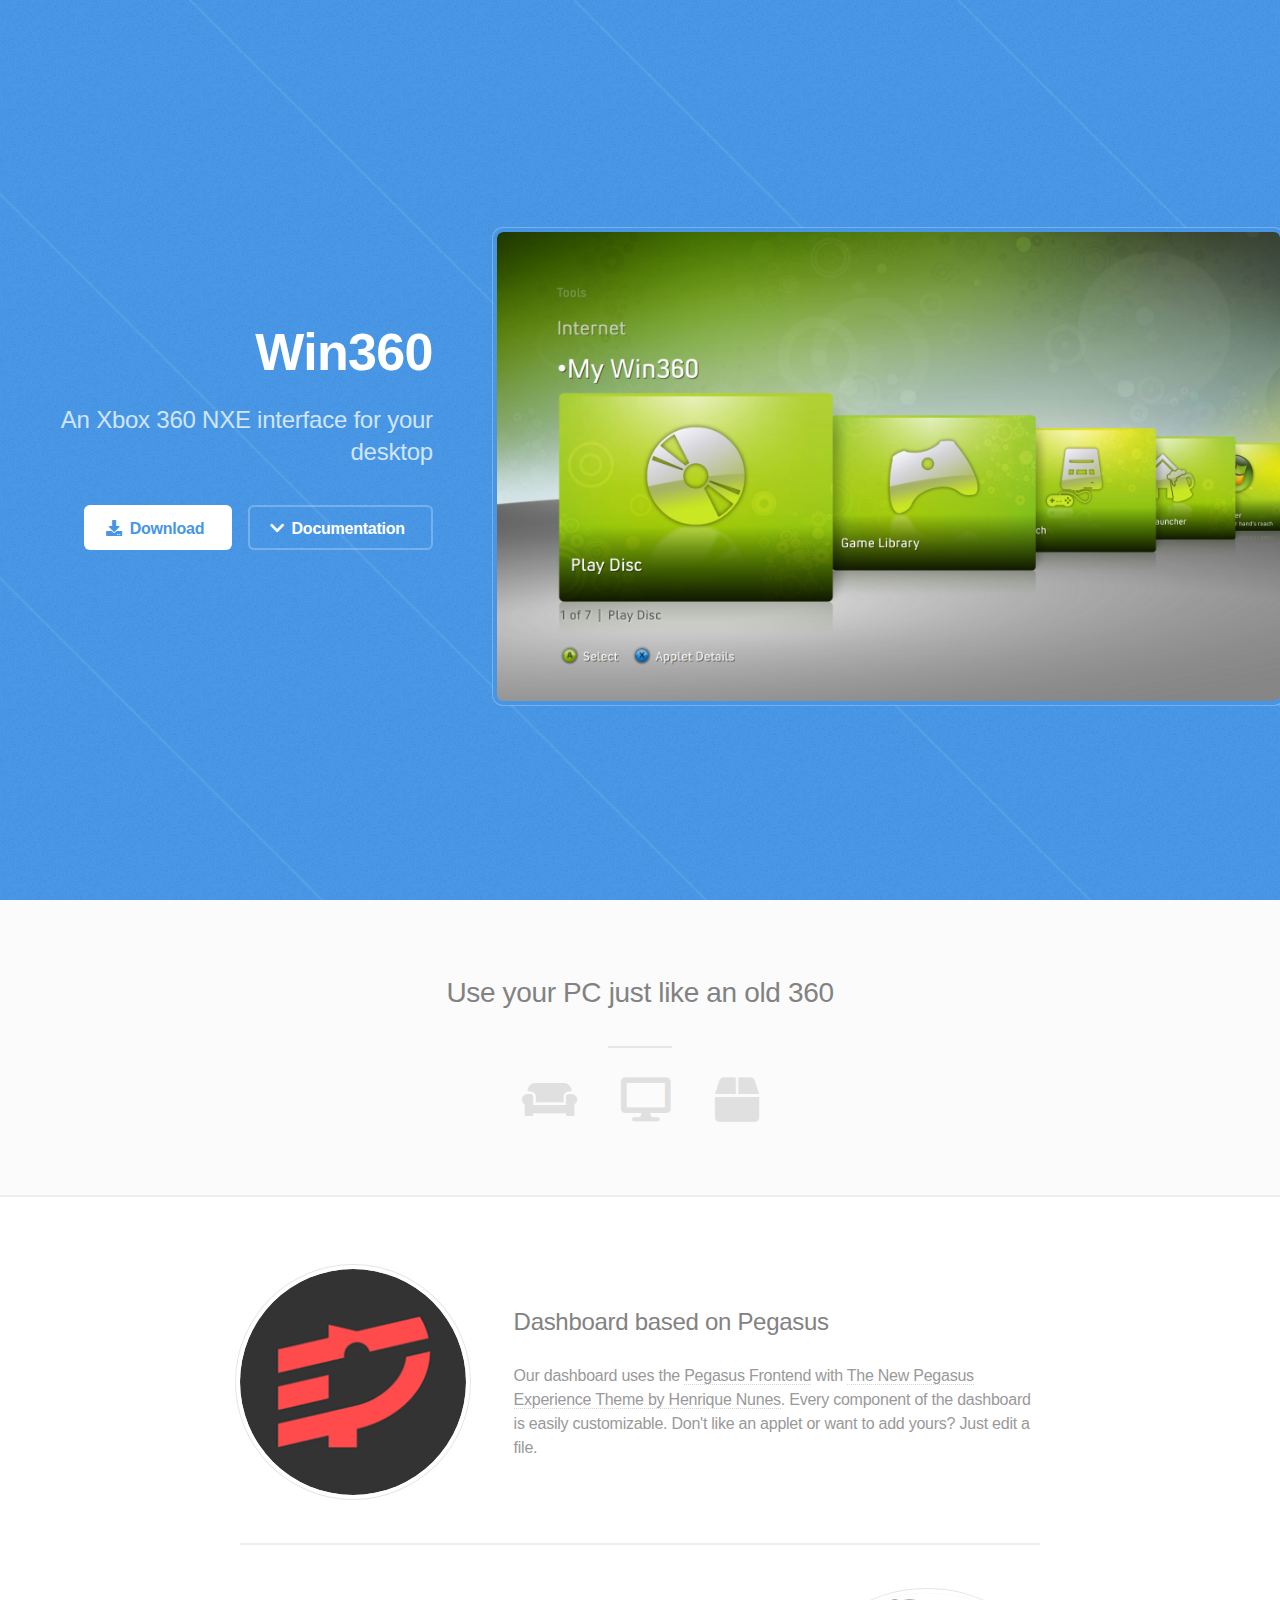
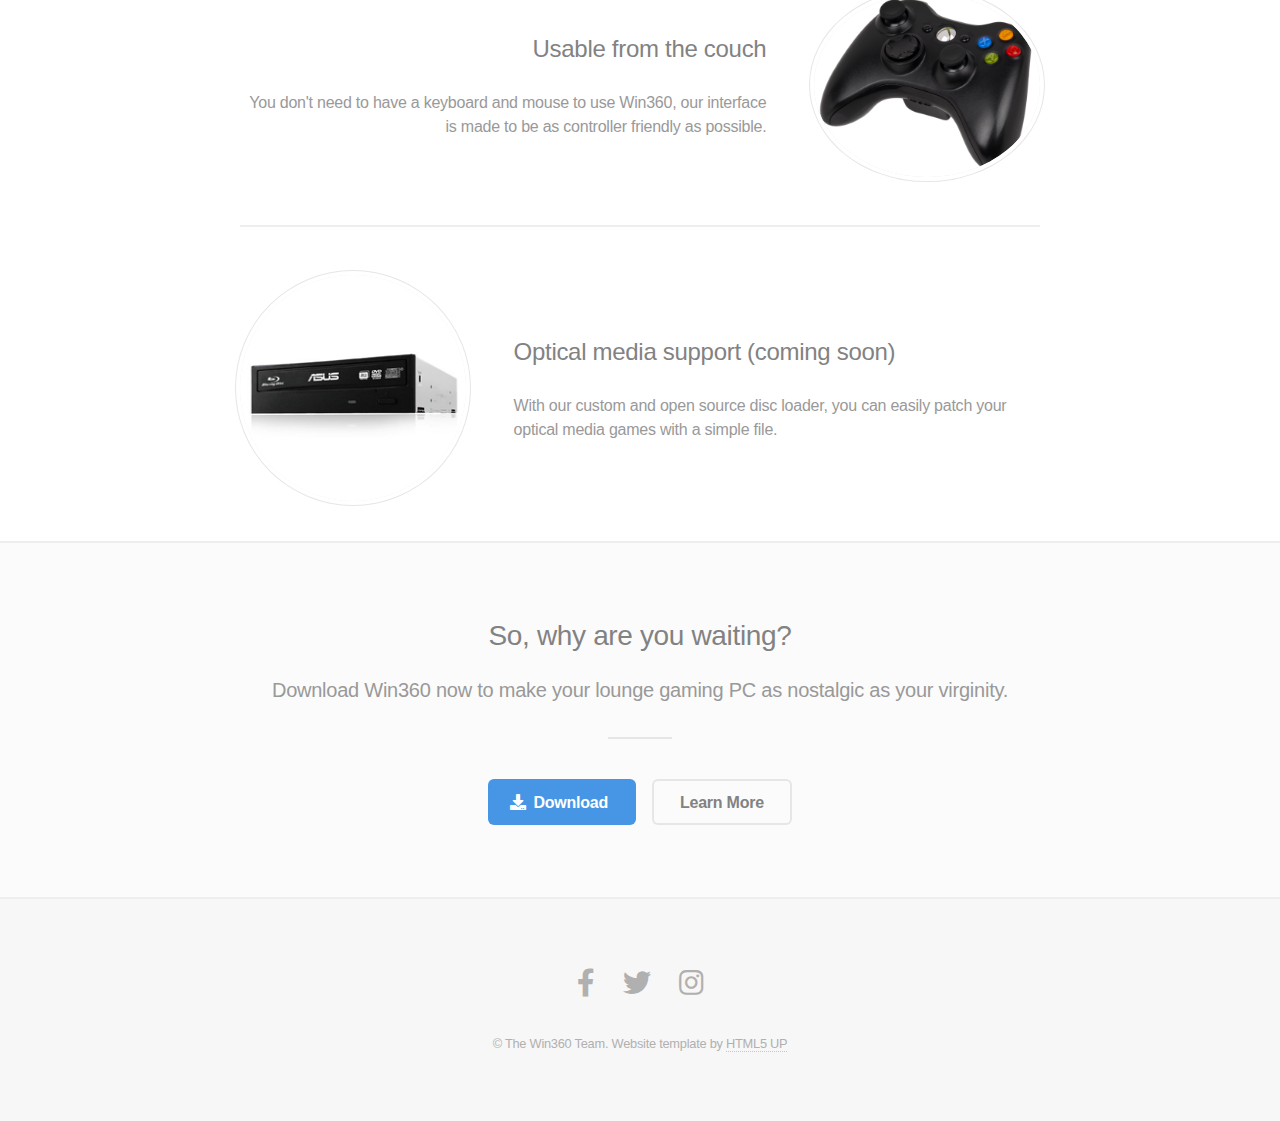
==== commit 153a9069: "some website enhancements" ====
--- a/index.html
+++ b/index.html
@@ -20,8 +20,8 @@
 					<h1><a href="#">Win360</a></h1>
 					<p>An Xbox 360 NXE interface for your desktop</p>
 					<ul class="actions">
-						<li><a href="#" class="button primary icon solid fa-download">Download</a></li>
-						<li><a href="#one" class="button icon solid fa-chevron-down scrolly">Documentation</a></li>
+						<li><a href="https://cdn.andrestork.eu.org/r/Win360_0.0.1-alpha.zip" class="button primary icon solid fa-download">Download</a></li>
+						<li><a href="https://docs.win360.eu.org" class="button icon solid fa-chevron-down scrolly">Documentation</a></li>
 					</ul>
 				</div>
 				<div class="image"><div class="inner"><img src="images/dash.png" alt="NXE Dashboard" height="469" /></div></div>
@@ -50,17 +50,17 @@
 						</div>
 					</section>
 					<section class="spotlight">
-						<div class="image"><img src="images/shit.png" alt="" /></div>
+						<div class="image"><img src="images/controller.png" alt="An Xbox 360 controller" /></div>
+						<div class="content">
+							<h3>Usable from the couch</h3>
+							<p>You don't need to have a keyboard and mouse to use Win360, our interface is made to be as controller friendly as possible.</p>
+						</div>
+					</section>
+					<section class="spotlight">
+						<div class="image"><img src="images/shit.png" alt="An optical media drive" /></div>
 						<div class="content">
 							<h3>Optical media support (coming soon)</h3>
 							<p>With our custom and open source disc loader, you can easily patch your optical media games with a simple file.</p>
-						</div>
-					</section>
-					<section class="spotlight">
-						<div class="image"><img src="images/pic03.jpg" alt="" /></div>
-						<div class="content">
-							<h3>Aliquam sed magna</h3>
-							<p>Morbi mattis ornare ornare. Duis quam turpis, gravida at leo elementum elit fusce accumsan dui libero, quis vehicula lectus ultricies eu. In convallis amet leo non sapien iaculis efficitur consequat lorem ipsum.</p>
 						</div>
 					</section>
 					<!--
@@ -80,9 +80,8 @@
 		<!-- Three -->
 			<section id="three" class="wrapper style2 special">
 				<header class="major">
-					<h2>Magna leo sapien gravida</h2>
-					<p>Gravida at leo elementum elit fusce accumsan dui libero, quis vehicula<br />
-					lectus ultricies eu. In convallis amet leo sapien iaculis efficitur.</p>
+					<h2>So, why are you waiting?</h2>
+					<p>Download Win360 now to make your lounge gaming PC as nostalgic as your virginity.</p>
 				</header>
 				<ul class="actions special">
 					<li><a href="#" class="button primary icon solid fa-download">Download</a></li>
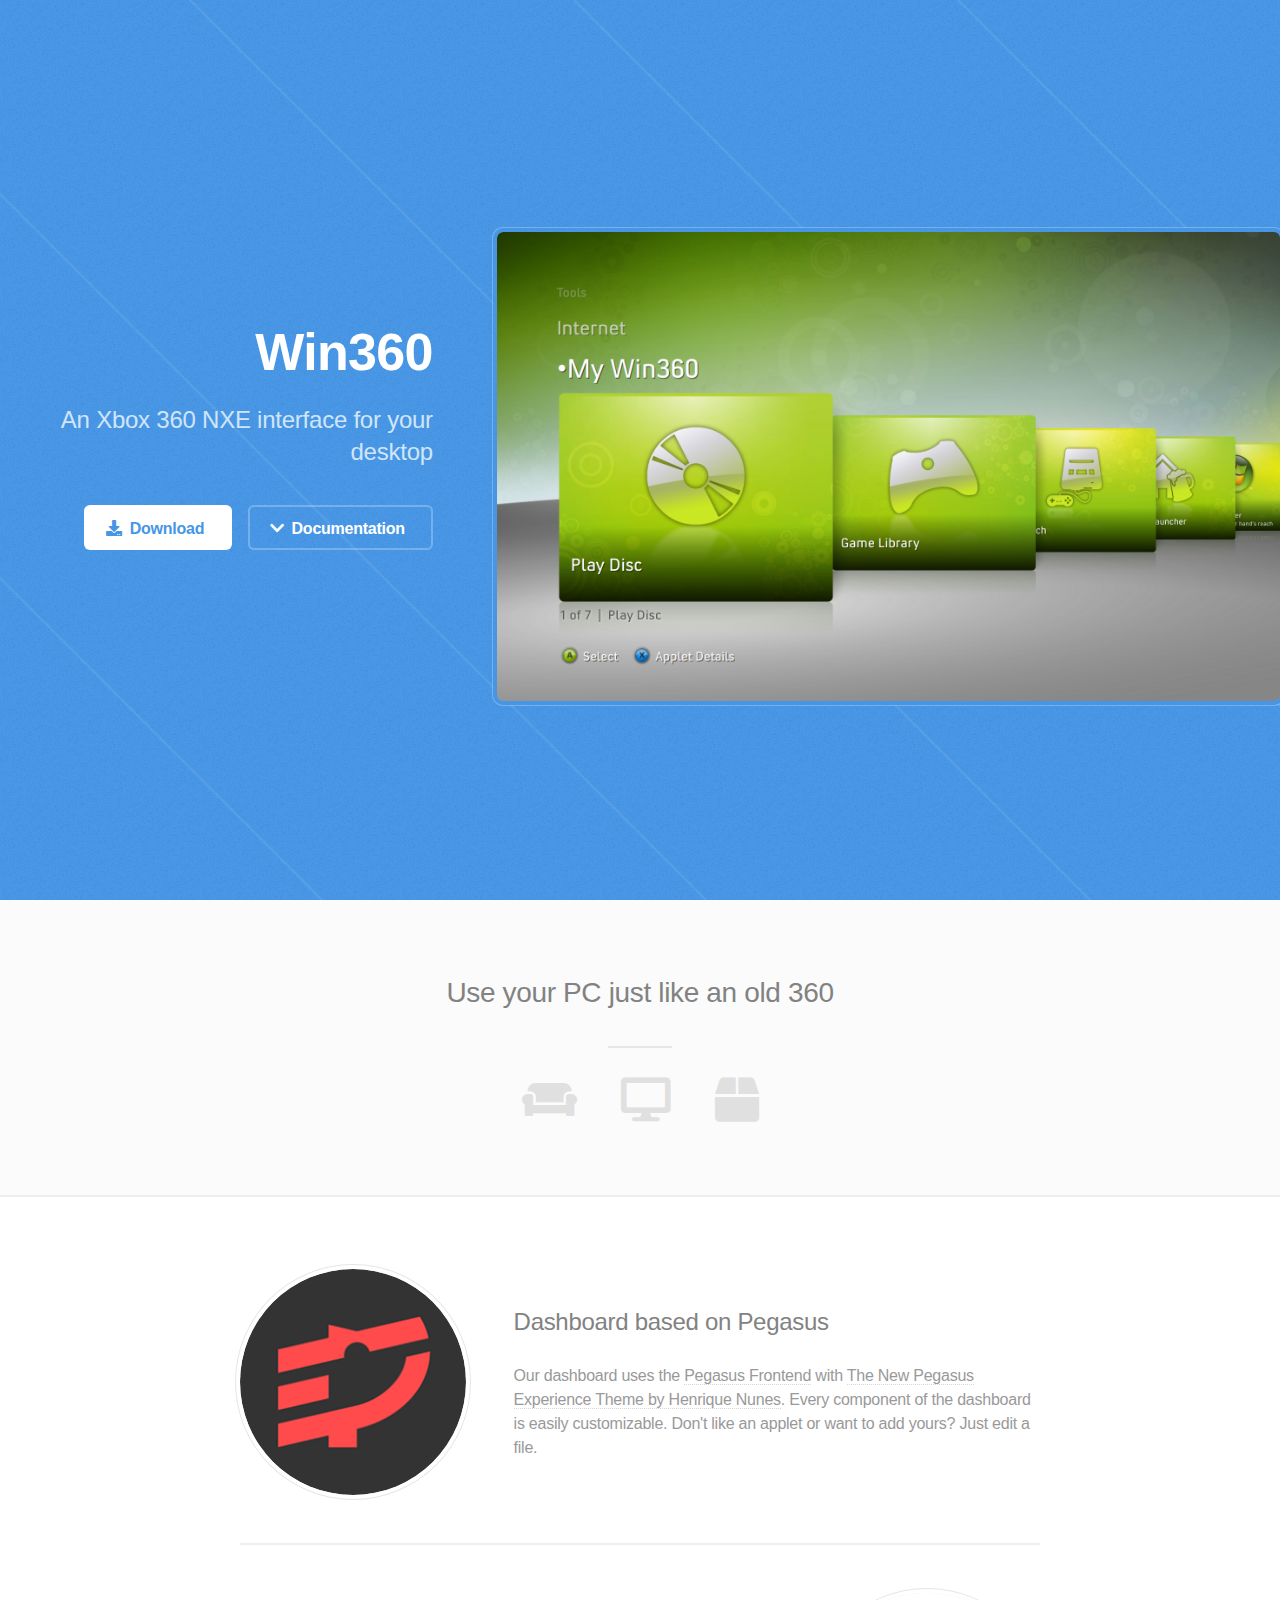
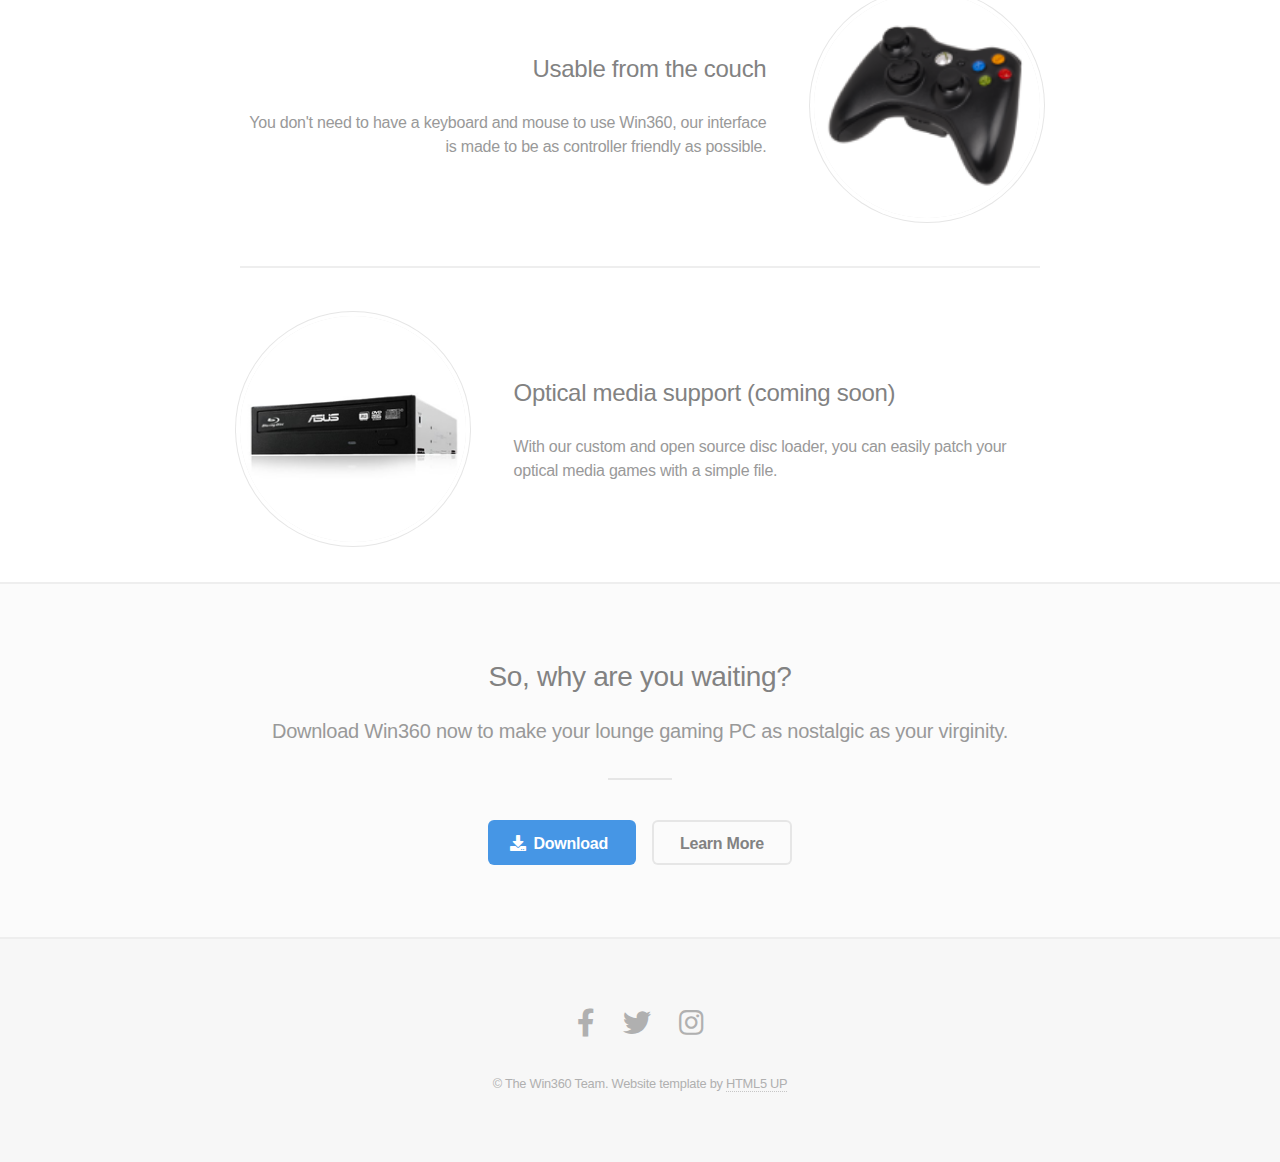
==== commit 5f13eaac: "Update for 0.0.2-alpha release" ====
--- a/index.html
+++ b/index.html
@@ -20,7 +20,7 @@
 					<h1><a href="#">Win360</a></h1>
 					<p>An Xbox 360 NXE interface for your desktop</p>
 					<ul class="actions">
-						<li><a href="https://cdn.andrestork.eu.org/r/Win360_0.0.1-alpha.zip" class="button primary icon solid fa-download">Download</a></li>
+						<li><a href="download.html" class="button primary icon solid fa-download">Download</a></li>
 						<li><a href="https://docs.win360.eu.org" class="button icon solid fa-chevron-down scrolly">Documentation</a></li>
 					</ul>
 				</div>
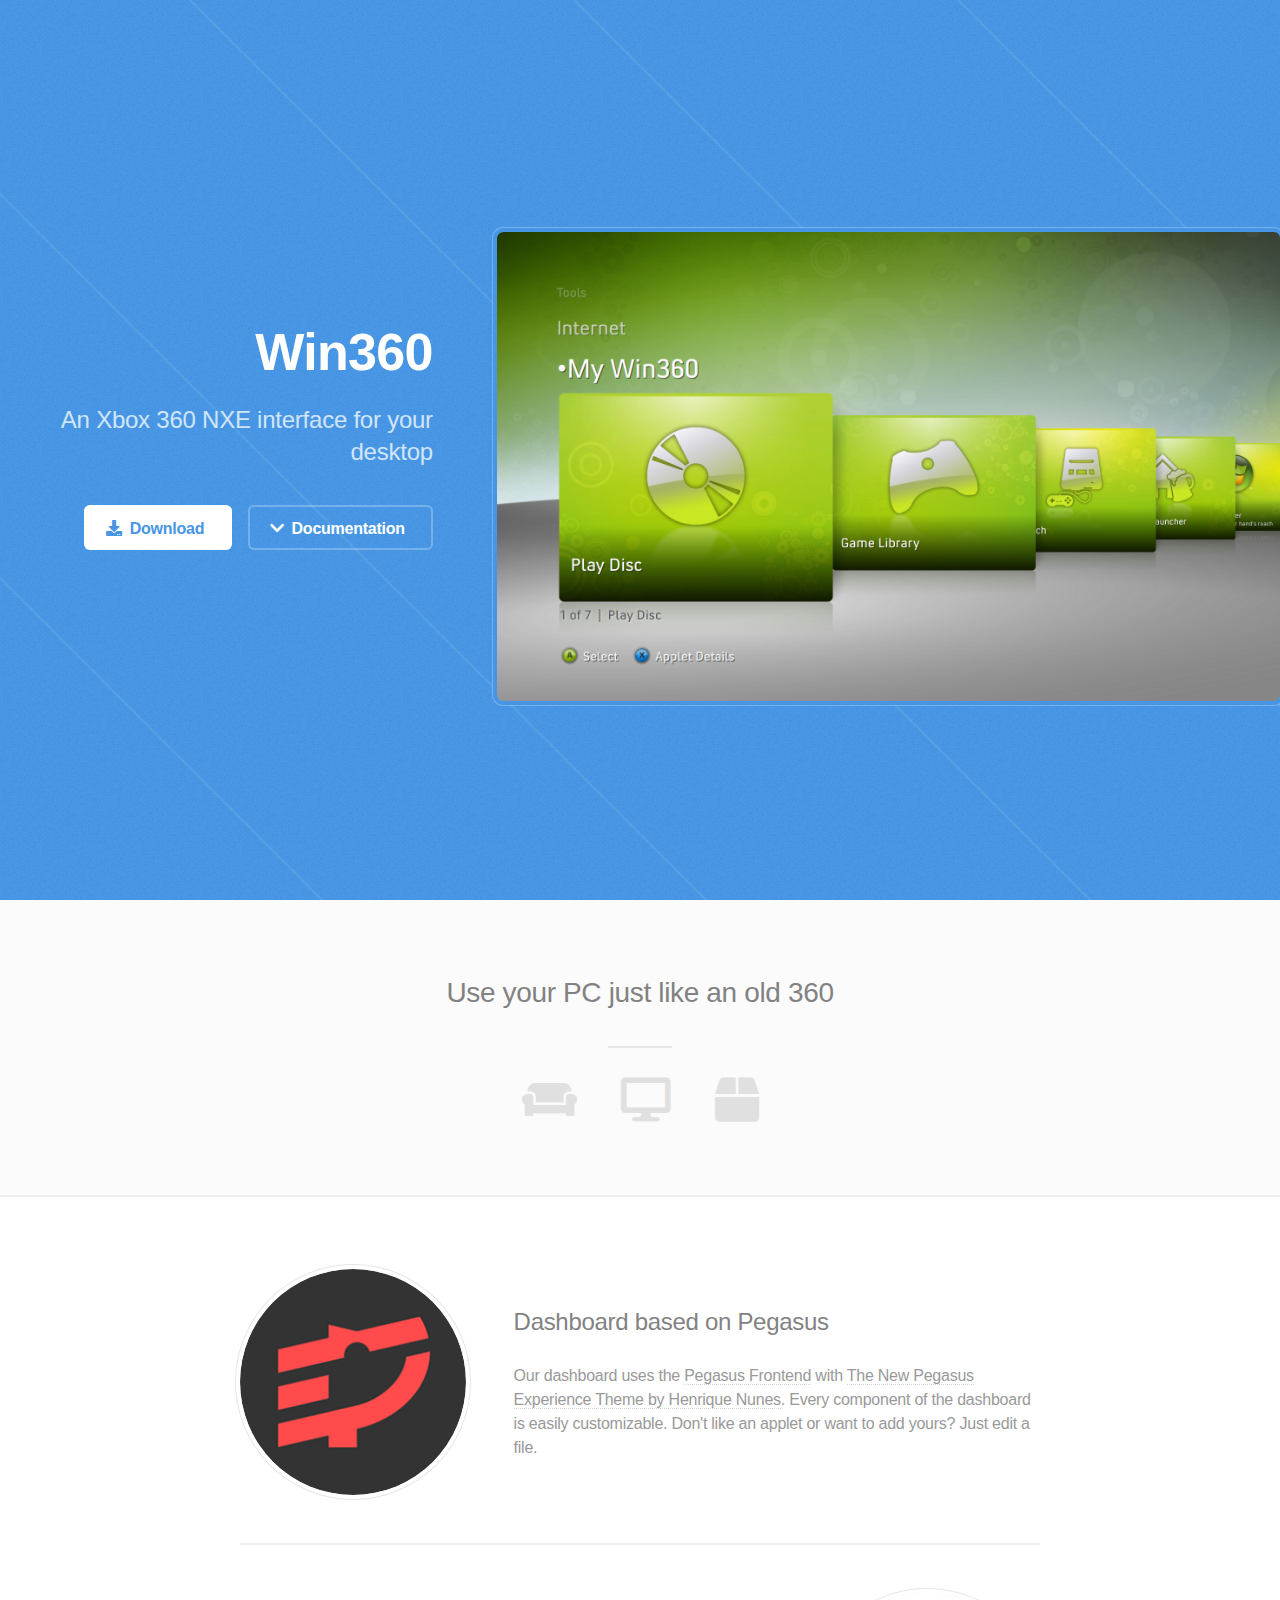
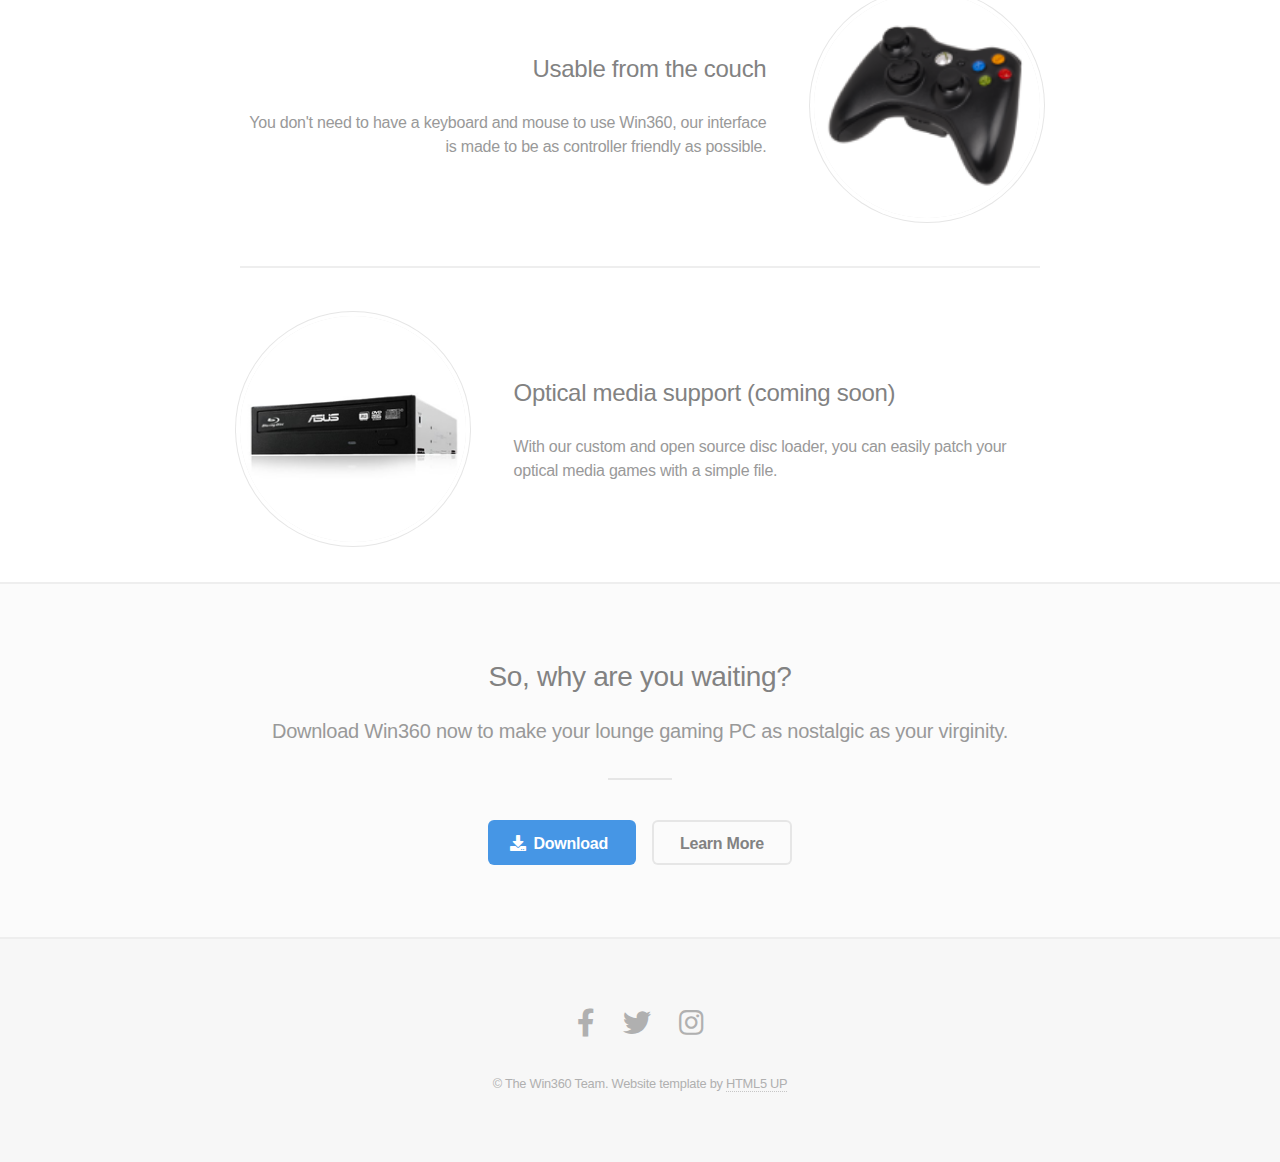
==== commit a9709d01: "Preparing for new download page" ====
--- a/index.html
+++ b/index.html
@@ -20,7 +20,7 @@
 					<h1><a href="#">Win360</a></h1>
 					<p>An Xbox 360 NXE interface for your desktop</p>
 					<ul class="actions">
-						<li><a href="download.html" class="button primary icon solid fa-download">Download</a></li>
+						<li><a href="download" class="button primary icon solid fa-download">Download</a></li>
 						<li><a href="https://docs.win360.eu.org" class="button icon solid fa-chevron-down scrolly">Documentation</a></li>
 					</ul>
 				</div>
